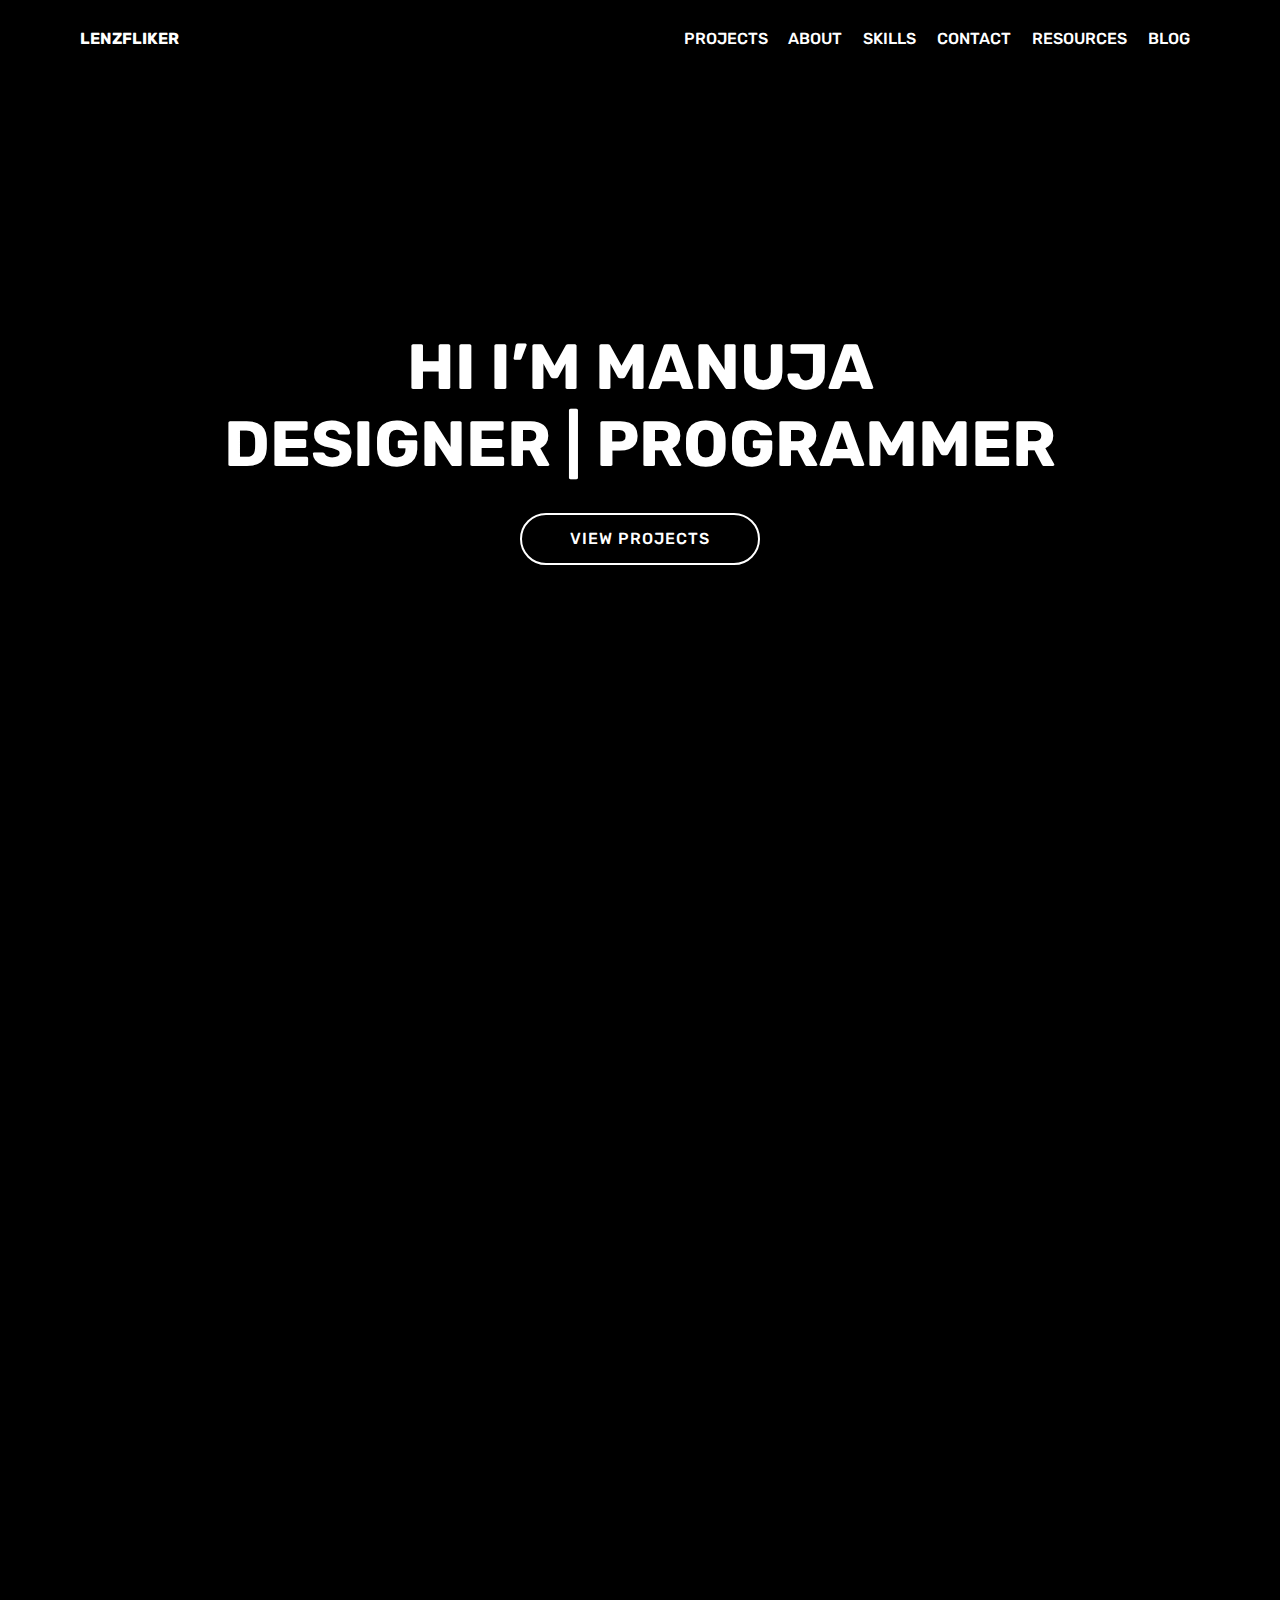
==== index.html @ ab84241a "create github pages" ====
<!DOCTYPE html>
<html  >
<head>
  
  <meta charset="UTF-8">
  <meta http-equiv="X-UA-Compatible" content="IE=edge">
  
  <meta name="viewport" content="width=device-width, initial-scale=1, minimum-scale=1">
  <link rel="shortcut icon" href="assets/images/vector-1.svg" type="image/x-icon">
  <meta name="description" content="">
  
  <title>Home</title>
  <link rel="stylesheet" href="assets/font-awesome-brands/../css/fontawesome.min.css">
  <link rel="stylesheet" href="assets/font-awesome-brands/css/brands.min.css">
  <link rel="stylesheet" href="assets/web/assets/mobirise-icons/mobirise-icons.css">
  <link rel="stylesheet" href="assets/web/assets/mobirise-icons2/mobirise2.css">
  <link rel="stylesheet" href="assets/tether/tether.min.css">
  <link rel="stylesheet" href="assets/bootstrap/css/bootstrap.min.css">
  <link rel="stylesheet" href="assets/bootstrap/css/bootstrap-grid.min.css">
  <link rel="stylesheet" href="assets/bootstrap/css/bootstrap-reboot.min.css">
  <link rel="stylesheet" href="assets/animatecss/animate.min.css">
  <link rel="stylesheet" href="assets/dropdown/css/style.css">
  <link rel="stylesheet" href="assets/theme/css/style.css">
  <link rel="stylesheet" href="assets/mobirise/css/mbr-additional.css" type="text/css">
  
  
  <!-- Hotjar Tracking Code for https://lenzfliker.github.io -->
<script>
    (function(h,o,t,j,a,r){
        h.hj=h.hj||function(){(h.hj.q=h.hj.q||[]).push(arguments)};
        h._hjSettings={hjid:1198598,hjsv:6};
        a=o.getElementsByTagName('head')[0];
        r=o.createElement('script');r.async=1;
        r.src=t+h._hjSettings.hjid+j+h._hjSettings.hjsv;
        a.appendChild(r);
    })(window,document,'https://static.hotjar.com/c/hotjar-','.js?sv=');
</script>
<meta name="theme-color" content="#000000" />
<meta name="yandex-verification" content="7c7ad9bd0ea93718" /></head>
<body>

<!-- Google Analytics -->
<!-- Global site tag (gtag.js) - Google Analytics -->
<script async src="https://www.googletagmanager.com/gtag/js?id=UA-133733498-1"></script>
<script>
  window.dataLayer = window.dataLayer || [];
  function gtag(){dataLayer.push(arguments);}
  gtag('js', new Date());

  gtag('config', 'UA-133733498-1');
</script>
<!-- /Google Analytics -->


  <link rel="stylesheet" href="style.less" class="cid-rhVDGALJ6b" id="menu1-19" data-rv-view="139"><section class="menu cid-rhVDGALJ6b" once="menu" id="menu1-19">

    

    <nav class="navbar navbar-expand beta-menu navbar-dropdown align-items-center navbar-toggleable-sm">
        <button class="navbar-toggler navbar-toggler-right" type="button" data-toggle="collapse" data-target="#navbarSupportedContent" aria-controls="navbarSupportedContent" aria-expanded="false" aria-label="Toggle navigation">
            <div class="hamburger">
                <span></span>
                <span></span>
                <span></span>
                <span></span>
            </div>
        </button>
        <div class="menu-logo">
            <div class="navbar-brand">
                
                <span class="navbar-caption-wrap"><a class="navbar-caption text-white display-4" href="index.html">
                        LENZFLIKER</a></span>
            </div>
        </div>
        <div class="collapse navbar-collapse" id="navbarSupportedContent">
            <ul class="navbar-nav nav-dropdown nav-right" data-app-modern-menu="true"><li class="nav-item">
                    <a class="nav-link link text-primary display-4" href="https://mobirise.co">&nbsp;</a>   
                </li>
                <li class="nav-item"><a class="nav-link link text-primary display-4" href="https://behance.net/lenzfliker" target="_blank">PROJECTS</a></li><li class="nav-item"><a class="nav-link link text-primary display-4" href="index.html#content4-n">
                        
                        ABOUT</a></li><li class="nav-item"><a class="nav-link link text-primary display-4" href="index.html#header16-y">
                        
                        SKILLS</a></li><li class="nav-item"><a class="nav-link link text-primary display-4" href="index.html#form1-h">
                        
                        CONTACT</a></li><li class="nav-item"><a class="nav-link link text-primary display-4" href="resources.html">RESOURCES</a></li><li class="nav-item"><a class="nav-link link text-primary display-4" href="https://kutt.it/lenzfliker-blog" target="_blank">
                        
                        BLOG</a></li></ul>
            
        </div>
    </nav>
</section>

<section class="header1 cid-rh5kqVe1FR mbr-fullscreen" id="header16-o">

    

    

    <div class="container">
        <div class="row justify-content-md-center">
            <div class="col-md-10 align-center">
                <h1 class="mbr-section-title mbr-bold pb-3 mbr-fonts-style display-1">HI I’M MANUJA<br>DESIGNER | PROGRAMMER</h1>
                
                
                <div class="mbr-section-btn"><a class="btn btn-md btn-white-outline display-4" href="https://behance.net/lenzfliker" target="_blank">VIEW PROJECTS</a></div>
            </div>
        </div>
    </div>

</section>



<section class="cid-rh5nf94pW0" id="image2-r">

    

    <figure class="mbr-figure container">
        <div class="image-block" style="width: 65%;">
            <img src="assets/images/20190205-020901-1176x1009.png" alt="me" title="">
            
        </div>
    </figure>
</section>

<section class="mbr-section content4 cid-rh5iWfuYIp" id="content4-n">

    

    <div class="container">
        <div class="media-container-row">
            <div class="title col-12 col-md-8">
                <h2 class="align-center pb-3 mbr-fonts-style display-5">
                    ABOUT ME</h2>
                <h3 class="mbr-section-subtitle align-center mbr-light mbr-fonts-style display-7">I'm Manuja Mallikarachchi, also known as LENZFLIKER on the Internet.<br>I'm a Creative Designer and a Creative Programmer<br>based in Sri Lanka. Most of my experience is from working as<div>a freelancer.</div></h3>
                
            </div>
        </div>
    </div>
</section>

<section class="mbr-section" id="witsec-custom-html-block-17" data-rv-view="9" style="background-color: rgb(0, 0, 0);">
 
 <div class="witsec-custom-html-container elements-content" style="padding-top: 6rem; padding-bottom: 6rem;">
     
    <div class="mbr-section__container block" style="width: 100%;"></div>
 </div>

</section>

<section class="header1 cid-rh5tu2vNzL" id="header16-y">

    

    

    <div class="container">
        <div class="row justify-content-md-center">
            <div class="col-md-10 align-center">
                <h1 class="mbr-section-title mbr-bold pb-3 mbr-fonts-style display-5">SKILLS &amp; EXPERIENCE</h1>
                
                
                
            </div>
        </div>
    </div>

</section>

<section class="cid-rh5qRtayrV" id="image2-s">

    

    <figure class="mbr-figure container">
        <div class="image-block" style="width: 69%;">
            <img src="assets/images/frame-1.svg" alt="SKILLS &amp; EXPERIENCE" title="">
            
        </div>
    </figure>
</section>

<section class="mbr-section" id="witsec-custom-html-block-18" data-rv-view="16" style="background-color: rgb(0, 0, 0);">
 
 <div class="witsec-custom-html-container elements-content" style="padding-top: 6rem; padding-bottom: 6rem;">
     
    <div class="mbr-section__container block" style="width: 100%;"></div>
 </div>

</section>

<section class="mbr-section form1 cid-rh5eJ4wOCL" id="form1-h">

    

    
    <div class="container">
        <div class="row justify-content-center">
            <div class="title col-12 col-lg-8">
                <h2 class="mbr-section-title align-center pb-3 mbr-fonts-style display-5">
                    CONTACT ME</h2>
                
            </div>
        </div>
    </div>
    <div class="container">
        <div class="row justify-content-center">
            <div class="media-container-column col-lg-8" data-form-type="formoid">
                    <div data-form-alert="" hidden="">I'll get back to you as soon as possible</div>
            
                    <form class="mbr-form" action="https://mobirise.com/" method="post" data-form-title="Mobirise Form"><input type="hidden" name="email" data-form-email="true" value="HHmcbDDkck99bldcMvpB7vPonTXLyQ3AhKM7BI1K9o4MubI5HAA5nbfI/lnpdtth67nMZ1L/M1ddM9uuxl6EN82LrKKxuCvsncfau0Wc3aNwCXSeaERh0vNjS+d9TNbC">
                        <div class="row row-sm-offset">
                            <div class="col-md-4 multi-horizontal" data-for="name">
                                <div class="form-group">
                                    <label class="form-control-label mbr-fonts-style display-7" for="name-form1-h">NAME</label>
                                    <input type="text" class="form-control" name="name" data-form-field="Name" required="" id="name-form1-h">
                                </div>
                            </div>
                            <div class="col-md-4 multi-horizontal" data-for="email">
                                <div class="form-group">
                                    <label class="form-control-label mbr-fonts-style display-7" for="email-form1-h">EMAIL</label>
                                    <input type="email" class="form-control" name="email" data-form-field="Email" required="" id="email-form1-h">
                                </div>
                            </div>
                            
                        </div>
                        <div class="form-group" data-for="message">
                            <label class="form-control-label mbr-fonts-style display-7" for="message-form1-h">MESSAGE</label>
                            <textarea type="text" class="form-control" name="message" rows="7" data-form-field="Message" id="message-form1-h"></textarea>
                        </div>
            
                        <span class="input-group-btn"><button href="" type="submit" class="btn btn-form btn-white-outline display-4">SUBMIT</button></span>
                    </form>
            </div>
        </div>
    </div>
</section>

<section class="header1 cid-rwJnMvspZm" id="header16-1b">

    

    

    <div class="container">
        <div class="row justify-content-md-center">
            <div class="col-md-10 align-center">
                
                
                
                <div class="mbr-section-btn"><a class="btn btn-md btn-white-outline display-4" href="resources.html"><span class="mobi-mbri mobi-mbri-download-2 mbr-iconfont mbr-iconfont-btn"></span><font face="Moririse2"><br></font>DOWNLOAD FREEBIES</a></div>
            </div>
        </div>
    </div>

</section>

<section once="" class="cid-rh5cj7y0Zn mbr-reveal" id="footer7-g">

    

    

    <div class="container">
        <div class="media-container-row align-center mbr-white">
            
            <div class="row social-row">
                <div class="social-list align-right pb-2">
                    
                    
                    
                    
                    
                    
                <div class="soc-item">
                        <a href="https://linkedin.com/in/lenzfliker/" target="_blank">
                            <span class="mbr-iconfont mbr-iconfont-social fa-linkedin-in fab" style="color: rgb(255, 255, 255); fill: rgb(255, 255, 255);"></span>
                        </a>
                    </div><div class="soc-item">
                        <a href="https://twitter.com/lenzfliker" target="_blank">
                            <span class="mbr-iconfont mbr-iconfont-social fa-twitter fab" style="color: rgb(255, 255, 255); fill: rgb(255, 255, 255);"></span>
                        </a>
                    </div><div class="soc-item">
                        <a href="https://instagram.com/lenzfliker" target="_blank">
                            <span class="mbr-iconfont mbr-iconfont-social fa-instagram fab" style="color: rgb(255, 255, 255); fill: rgb(255, 255, 255);"></span>
                        </a>
                    </div><div class="soc-item">
                        <a href="https://www.youtube.com/lenzfliker" target="_blank">
                            <span class="mbr-iconfont mbr-iconfont-social fa-youtube fab" style="color: rgb(255, 255, 255); fill: rgb(255, 255, 255);"></span>
                        </a>
                    </div><div class="soc-item">
                        <a href="https://m.me/lenzfliker" target="_blank">
                            <span class="mbr-iconfont mbr-iconfont-social fa-facebook-messenger fab" style="color: rgb(255, 255, 255); fill: rgb(255, 255, 255);"></span>
                        </a>
                    </div><div class="soc-item">
                        <a href="https://github.com/LENZFLIKER" target="_blank">
                            <span class="mbr-iconfont mbr-iconfont-social fa-github fab" style="color: rgb(255, 255, 255); fill: rgb(255, 255, 255);"></span>
                        </a>
                    </div></div>
            </div>
            <div class="row row-copirayt">
                <p class="mbr-text mb-0 mbr-fonts-style mbr-white align-center display-4"><a href="https://lenzfliker.github.io/pleaseclap/" target="_blank">
                    ©2019</a></p>
            </div>
        </div>
    </div>
</section>


  <script src="assets/web/assets/jquery/jquery.min.js"></script>
  <script src="assets/popper/popper.min.js"></script>
  <script src="assets/tether/tether.min.js"></script>
  <script src="assets/bootstrap/js/bootstrap.min.js"></script>
  <script src="assets/touchswipe/jquery.touch-swipe.min.js"></script>
  <script src="assets/viewportchecker/jquery.viewportchecker.js"></script>
  <script src="assets/smoothscroll/smooth-scroll.js"></script>
  <script src="assets/dropdown/js/nav-dropdown.js"></script>
  <script src="assets/dropdown/js/navbar-dropdown.js"></script>
  <script src="assets/theme/js/script.js"></script>
  <script src="assets/formoid/formoid.min.js"></script>
  
  
 <div id="scrollToTop" class="scrollToTop mbr-arrow-up"><a style="text-align: center;"><i class="mbr-arrow-up-icon mbr-arrow-up-icon-cm cm-icon cm-icon-smallarrow-up"></i></a></div>
    <input name="animation" type="hidden">
  </body>
</html>
---- assets/web/assets/mobirise-icons/mobirise-icons.css ----
@font-face {
  font-family: 'MobiriseIcons';
  src:  url('mobirise-icons.eot?spat4u');
  src:  url('mobirise-icons.eot?spat4u#iefix') format('embedded-opentype'),
    url('mobirise-icons.ttf?spat4u') format('truetype'),
    url('mobirise-icons.woff?spat4u') format('woff'),
    url('mobirise-icons.svg?spat4u#MobiriseIcons') format('svg');
  font-weight: normal;
  font-style: normal;
}

[class^="mbri-"], [class*=" mbri-"] {
  /* use !important to prevent issues with browser extensions that change fonts */
  font-family: MobiriseIcons !important;
  speak: none;
  font-style: normal;
  font-weight: normal;
  font-variant: normal;
  text-transform: none;
  line-height: 1;

  /* Better Font Rendering =========== */
  -webkit-font-smoothing: antialiased;
  -moz-osx-font-smoothing: grayscale;
}

.mbri-add-submenu:before {
  content: "\e900";
}
.mbri-alert:before {
  content: "\e901";
}
.mbri-align-center:before {
  content: "\e902";
}
.mbri-align-justify:before {
  content: "\e903";
}
.mbri-align-left:before {
  content: "\e904";
}
.mbri-align-right:before {
  content: "\e905";
}
.mbri-android:before {
  content: "\e906";
}
.mbri-apple:before {
  content: "\e907";
}
.mbri-arrow-down:before {
  content: "\e908";
}
.mbri-arrow-next:before {
  content: "\e909";
}
.mbri-arrow-prev:before {
  content: "\e90a";
}
.mbri-arrow-up:before {
  content: "\e90b";
}
.mbri-bold:before {
  content: "\e90c";
}
.mbri-bookmark:before {
  content: "\e90d";
}
.mbri-bootstrap:before {
  content: "\e90e";
}
.mbri-briefcase:before {
  content: "\e90f";
}
.mbri-browse:before {
  content: "\e910";
}
.mbri-bulleted-list:before {
  content: "\e911";
}
.mbri-calendar:before {
  content: "\e912";
}
.mbri-camera:before {
  content: "\e913";
}
.mbri-cart-add:before {
  content: "\e914";
}
.mbri-cart-full:before {
  content: "\e915";
}
.mbri-cash:before {
  content: "\e916";
}
.mbri-change-style:before {
  content: "\e917";
}
.mbri-chat:before {
  content: "\e918";
}
.mbri-clock:before {
  content: "\e919";
}
.mbri-close:before {
  content: "\e91a";
}
.mbri-cloud:before {
  content: "\e91b";
}
.mbri-code:before {
  content: "\e91c";
}
.mbri-contact-form:before {
  content: "\e91d";
}
.mbri-credit-card:before {
  content: "\e91e";
}
.mbri-cursor-click:before {
  content: "\e91f";
}
.mbri-cust-feedback:before {
  content: "\e920";
}
.mbri-database:before {
  content: "\e921";
}
.mbri-delivery:before {
  content: "\e922";
}
.mbri-desktop:before {
  content: "\e923";
}
.mbri-devices:before {
  content: "\e924";
}
.mbri-down:before {
  content: "\e925";
}
.mbri-download:before {
  content: "\e989";
}
.mbri-drag-n-drop:before {
  content: "\e927";
}
.mbri-drag-n-drop2:before {
  content: "\e928";
}
.mbri-edit:before {
  content: "\e929";
}
.mbri-edit2:before {
  content: "\e92a";
}
.mbri-error:before {
  content: "\e92b";
}
.mbri-extension:before {
  content: "\e92c";
}
.mbri-features:before {
  content: "\e92d";
}
.mbri-file:before {
  content: "\e92e";
}
.mbri-flag:before {
  content: "\e92f";
}
.mbri-folder:before {
  content: "\e930";
}
.mbri-gift:before {
  content: "\e931";
}
.mbri-github:before {
  content: "\e932";
}
.mbri-globe:before {
  content: "\e933";
}
.mbri-globe-2:before {
  content: "\e934";
}
.mbri-growing-chart:before {
  content: "\e935";
}
.mbri-hearth:before {
  content: "\e936";
}
.mbri-help:before {
  content: "\e937";
}
.mbri-home:before {
  content: "\e938";
}
.mbri-hot-cup:before {
  content: "\e939";
}
.mbri-idea:before {
  content: "\e93a";
}
.mbri-image-gallery:before {
  content: "\e93b";
}
.mbri-image-slider:before {
  content: "\e93c";
}
.mbri-info:before {
  content: "\e93d";
}
.mbri-italic:before {
  content: "\e93e";
}
.mbri-key:before {
  content: "\e93f";
}
.mbri-laptop:before {
  content: "\e940";
}
.mbri-layers:before {
  content: "\e941";
}
.mbri-left-right:before {
  content: "\e942";
}
.mbri-left:before {
  content: "\e943";
}
.mbri-letter:before {
  content: "\e944";
}
.mbri-like:before {
  content: "\e945";
}
.mbri-link:before {
  content: "\e946";
}
.mbri-lock:before {
  content: "\e947";
}
.mbri-login:before {
  content: "\e948";
}
.mbri-logout:before {
  content: "\e949";
}
.mbri-magic-stick:before {
  content: "\e94a";
}
.mbri-map-pin:before {
  content: "\e94b";
}
.mbri-menu:before {
  content: "\e94c";
}
.mbri-mobile:before {
  content: "\e94d";
}
.mbri-mobile2:before {
  content: "\e94e";
}
.mbri-mobirise:before {
  content: "\e94f";
}
.mbri-more-horizontal:before {
  content: "\e950";
}
.mbri-more-vertical:before {
  content: "\e951";
}
.mbri-music:before {
  content: "\e952";
}
.mbri-new-file:before {
  content: "\e953";
}
.mbri-numbered-list:before {
  content: "\e954";
}
.mbri-opened-folder:before {
  content: "\e955";
}
.mbri-pages:before {
  content: "\e956";
}
.mbri-paper-plane:before {
  content: "\e957";
}
.mbri-paperclip:before {
  content: "\e958";
}
.mbri-photo:before {
  content: "\e959";
}
.mbri-photos:before {
  content: "\e95a";
}
.mbri-pin:before {
  content: "\e95b";
}
.mbri-play:before {
  content: "\e95c";
}
.mbri-plus:before {
  content: "\e95d";
}
.mbri-preview:before {
  content: "\e95e";
}
.mbri-print:before {
  content: "\e95f";
}
.mbri-protect:before {
  content: "\e960";
}
.mbri-question:before {
  content: "\e961";
}
.mbri-quote-left:before {
  content: "\e962";
}
.mbri-quote-right:before {
  content: "\e963";
}
.mbri-refresh:before {
  content: "\e964";
}
.mbri-responsive:before {
  content: "\e965";
}
.mbri-right:before {
  content: "\e966";
}
.mbri-rocket:before {
  content: "\e967";
}
.mbri-sad-face:before {
  content: "\e968";
}
.mbri-sale:before {
  content: "\e969";
}
.mbri-save:before {
  content: "\e96a";
}
.mbri-search:before {
  content: "\e96b";
}
.mbri-setting:before {
  content: "\e96c";
}
.mbri-setting2:before {
  content: "\e96d";
}
.mbri-setting3:before {
  content: "\e96e";
}
.mbri-share:before {
  content: "\e96f";
}
.mbri-shopping-bag:before {
  content: "\e970";
}
.mbri-shopping-basket:before {
  content: "\e971";
}
.mbri-shopping-cart:before {
  content: "\e972";
}
.mbri-sites:before {
  content: "\e973";
}
.mbri-smile-face:before {
  content: "\e974";
}
.mbri-speed:before {
  content: "\e975";
}
.mbri-star:before {
  content: "\e976";
}
.mbri-success:before {
  content: "\e977";
}
.mbri-sun:before {
  content: "\e978";
}
.mbri-sun2:before {
  content: "\e979";
}
.mbri-tablet:before {
  content: "\e97a";
}
.mbri-tablet-vertical:before {
  content: "\e97b";
}
.mbri-target:before {
  content: "\e97c";
}
.mbri-timer:before {
  content: "\e97d";
}
.mbri-to-ftp:before {
  content: "\e97e";
}
.mbri-to-local-drive:before {
  content: "\e97f";
}
.mbri-touch-swipe:before {
  content: "\e980";
}
.mbri-touch:before {
  content: "\e981";
}
.mbri-trash:before {
  content: "\e982";
}
.mbri-underline:before {
  content: "\e983";
}
.mbri-unlink:before {
  content: "\e984";
}
.mbri-unlock:before {
  content: "\e985";
}
.mbri-up-down:before {
  content: "\e986";
}
.mbri-up:before {
  content: "\e987";
}
.mbri-update:before {
  content: "\e988";
}
.mbri-upload:before {
 content: "\e926"; 
}
.mbri-user:before {
  content: "\e98a";
}
.mbri-user2:before {
  content: "\e98b";
}
.mbri-users:before {
  content: "\e98c";
}
.mbri-video:before {
  content: "\e98d";
}
.mbri-video-play:before {
  content: "\e98e";
}
.mbri-watch:before {
  content: "\e98f";
}
.mbri-website-theme:before {
  content: "\e990";
}
.mbri-wifi:before {
  content: "\e991";
}
.mbri-windows:before {
  content: "\e992";
}
.mbri-zoom-out:before {
  content: "\e993";
}
.mbri-redo:before {
  content: "\e994";
}
.mbri-undo:before {
  content: "\e995";
}
---- assets/dropdown/css/style.css ----
.navbar-dropdown {
  left: 0;
  padding: 0;
  position: absolute;
  right: 0;
  top: 0;
  transition: all 0.45s ease;
  z-index: 1030;
  background: #282828; }
  .navbar-dropdown .navbar-logo {
    margin-right: 0.8rem;
    transition: margin 0.3s ease-in-out;
    vertical-align: middle; }
    .navbar-dropdown .navbar-logo img {
      height: 3.125rem;
      transition: all 0.3s ease-in-out; }
    .navbar-dropdown .navbar-logo.mbr-iconfont {
      font-size: 3.125rem;
      line-height: 3.125rem; }
  .navbar-dropdown .navbar-caption {
    font-weight: 700;
    white-space: normal;
    vertical-align: -4px;
    line-height: 3.125rem !important; }
    .navbar-dropdown .navbar-caption, .navbar-dropdown .navbar-caption:hover {
      color: inherit;
      text-decoration: none; }
  .navbar-dropdown .mbr-iconfont + .navbar-caption {
    vertical-align: -1px; }
  .navbar-dropdown.navbar-fixed-top {
    position: fixed; }
  .navbar-dropdown .navbar-brand span {
    vertical-align: -4px; }
  .navbar-dropdown.bg-color.transparent {
    background: none; }
  .navbar-dropdown.navbar-short .navbar-brand {
    padding: 0.625rem 0; }
    .navbar-dropdown.navbar-short .navbar-brand span {
      vertical-align: -1px; }
  .navbar-dropdown.navbar-short .navbar-caption {
    line-height: 2.375rem !important;
    vertical-align: -2px; }
  .navbar-dropdown.navbar-short .navbar-logo {
    margin-right: 0.5rem; }
    .navbar-dropdown.navbar-short .navbar-logo img {
      height: 2.375rem; }
    .navbar-dropdown.navbar-short .navbar-logo.mbr-iconfont {
      font-size: 2.375rem;
      line-height: 2.375rem; }
  .navbar-dropdown.navbar-short .mbr-table-cell {
    height: 3.625rem; }
  .navbar-dropdown .navbar-close {
    left: 0.6875rem;
    position: fixed;
    top: 0.75rem;
    z-index: 1000; }
  .navbar-dropdown .hamburger-icon {
    content: "";
    display: inline-block;
    vertical-align: middle;
    width: 16px;
    -webkit-box-shadow: 0 -6px 0 1px #282828,0 0 0 1px #282828,0 6px 0 1px #282828;
    -moz-box-shadow: 0 -6px 0 1px #282828,0 0 0 1px #282828,0 6px 0 1px #282828;
    box-shadow: 0 -6px 0 1px #282828,0 0 0 1px #282828,0 6px 0 1px #282828; }

.dropdown-menu .dropdown-toggle[data-toggle="dropdown-submenu"]::after {
  border-bottom: 0.35em solid transparent;
  border-left: 0.35em solid;
  border-right: 0;
  border-top: 0.35em solid transparent;
  margin-left: 0.3rem; }

.dropdown-menu .dropdown-item:focus {
  outline: 0; }

.nav-dropdown {
  font-size: 0.75rem;
  font-weight: 500;
  height: auto !important; }
  .nav-dropdown .nav-btn {
    padding-left: 1rem; }
  .nav-dropdown .link {
    margin: .667em 1.667em;
    font-weight: 500;
    padding: 0;
    transition: color .2s ease-in-out; }
    .nav-dropdown .link.dropdown-toggle {
      margin-right: 2.583em; }
      .nav-dropdown .link.dropdown-toggle::after {
        margin-left: .25rem;
        border-top: 0.35em solid;
        border-right: 0.35em solid transparent;
        border-left: 0.35em solid transparent;
        border-bottom: 0; }
      .nav-dropdown .link.dropdown-toggle[aria-expanded="true"] {
        margin: 0;
        padding: 0.667em 3.263em  0.667em 1.667em; }
  .nav-dropdown .link::after,
  .nav-dropdown .dropdown-item::after {
    color: inherit; }
  .nav-dropdown .btn {
    font-size: 0.75rem;
    font-weight: 700;
    letter-spacing: 0;
    margin-bottom: 0;
    padding-left: 1.25rem;
    padding-right: 1.25rem; }
  .nav-dropdown .dropdown-menu {
    border-radius: 0;
    border: 0;
    left: 0;
    margin: 0;
    padding-bottom: 1.25rem;
    padding-top: 1.25rem;
    position: relative; }
  .nav-dropdown .dropdown-submenu {
    margin-left: 0.125rem;
    top: 0; }
  .nav-dropdown .dropdown-item {
    font-weight: 500;
    line-height: 2;
    padding: 0.3846em 4.615em 0.3846em 1.5385em;
    position: relative;
    transition: color .2s ease-in-out, background-color .2s ease-in-out; }
    .nav-dropdown .dropdown-item::after {
      margin-top: -0.3077em;
      position: absolute;
      right: 1.1538em;
      top: 50%; }
    .nav-dropdown .dropdown-item:focus, .nav-dropdown .dropdown-item:hover {
      background: none; }

@media (max-width: 767px) {
  .nav-dropdown.navbar-toggleable-sm {
    bottom: 0;
    display: none;
    left: 0;
    overflow-x: hidden;
    position: fixed;
    top: 0;
    transform: translateX(-100%);
    -ms-transform: translateX(-100%);
    -webkit-transform: translateX(-100%);
    width: 18.75rem;
    z-index: 999; } }
.nav-dropdown.navbar-toggleable-xl {
  bottom: 0;
  display: none;
  left: 0;
  overflow-x: hidden;
  position: fixed;
  top: 0;
  transform: translateX(-100%);
  -ms-transform: translateX(-100%);
  -webkit-transform: translateX(-100%);
  width: 18.75rem;
  z-index: 999; }

.nav-dropdown-sm {
  display: block !important;
  overflow-x: hidden;
  overflow: auto;
  padding-top: 3.875rem; }
  .nav-dropdown-sm::after {
    content: "";
    display: block;
    height: 3rem;
    width: 100%; }
  .nav-dropdown-sm.collapse.in ~ .navbar-close {
    display: block !important; }
  .nav-dropdown-sm.collapsing, .nav-dropdown-sm.collapse.in {
    transform: translateX(0);
    -ms-transform: translateX(0);
    -webkit-transform: translateX(0);
    transition: all 0.25s ease-out;
    -webkit-transition: all 0.25s ease-out;
    background: #282828; }
  .nav-dropdown-sm.collapsing[aria-expanded="false"] {
    transform: translateX(-100%);
    -ms-transform: translateX(-100%);
    -webkit-transform: translateX(-100%); }
  .nav-dropdown-sm .nav-item {
    display: block;
    margin-left: 0 !important;
    padding-left: 0; }
  .nav-dropdown-sm .link,
  .nav-dropdown-sm .dropdown-item {
    border-top: 1px dotted rgba(255, 255, 255, 0.1);
    font-size: 0.8125rem;
    line-height: 1.6;
    margin: 0 !important;
    padding: 0.875rem 2.4rem 0.875rem 1.5625rem !important;
    position: relative;
    white-space: normal; }
    .nav-dropdown-sm .link:focus, .nav-dropdown-sm .link:hover,
    .nav-dropdown-sm .dropdown-item:focus,
    .nav-dropdown-sm .dropdown-item:hover {
      background: rgba(0, 0, 0, 0.2) !important;
      color: #c0a375; }
  .nav-dropdown-sm .nav-btn {
    position: relative;
    padding: 1.5625rem 1.5625rem 0 1.5625rem; }
    .nav-dropdown-sm .nav-btn::before {
      border-top: 1px dotted rgba(255, 255, 255, 0.1);
      content: "";
      left: 0;
      position: absolute;
      top: 0;
      width: 100%; }
    .nav-dropdown-sm .nav-btn + .nav-btn {
      padding-top: 0.625rem; }
      .nav-dropdown-sm .nav-btn + .nav-btn::before {
        display: none; }
  .nav-dropdown-sm .btn {
    padding: 0.625rem 0; }
  .nav-dropdown-sm .dropdown-toggle[data-toggle="dropdown-submenu"]::after {
    margin-left: .25rem;
    border-top: 0.35em solid;
    border-right: 0.35em solid transparent;
    border-left: 0.35em solid transparent;
    border-bottom: 0; }
  .nav-dropdown-sm .dropdown-toggle[data-toggle="dropdown-submenu"][aria-expanded="true"]::after {
    border-top: 0;
    border-right: 0.35em solid transparent;
    border-left: 0.35em solid transparent;
    border-bottom: 0.35em solid; }
  .nav-dropdown-sm .dropdown-menu {
    margin: 0;
    padding: 0;
    position: relative;
    top: 0;
    left: 0;
    width: 100%;
    border: 0;
    float: none;
    border-radius: 0;
    background: none; }
  .nav-dropdown-sm .dropdown-submenu {
    left: 100%;
    margin-left: 0.125rem;
    margin-top: -1.25rem;
    top: 0; }

.navbar-toggleable-sm .nav-dropdown .dropdown-menu {
  position: absolute; }

.navbar-toggleable-sm .nav-dropdown .dropdown-submenu {
  left: 100%;
  margin-left: 0.125rem;
  margin-top: -1.25rem;
  top: 0; }

.navbar-toggleable-sm.opened .nav-dropdown .dropdown-menu {
  position: relative; }

.navbar-toggleable-sm.opened .nav-dropdown .dropdown-submenu {
  left: 0;
  margin-left: 00rem;
  margin-top: 0rem;
  top: 0; }

.is-builder .nav-dropdown.collapsing {
  transition: none !important; }

/*# sourceMappingURL=style.css.map */
---- assets/theme/css/style.css ----
/*!
 * Mobirise v4 theme (https://mobirise.com/)
 * Copyright 2017 Mobirise
 */
section {
  background-color: #eeeeee; }

section,
.container,
.container-fluid {
  position: relative;
  word-wrap: break-word; }

a.mbr-iconfont:hover {
  text-decoration: none; }

.article .lead p, .article .lead ul, .article .lead ol, .article .lead pre, .article .lead blockquote {
  margin-bottom: 0; }

a {
  font-style: normal;
  font-weight: 400;
  cursor: pointer; }
  a, a:hover {
    text-decoration: none; }

figure {
  margin-bottom: 0; }

body {
  color: #232323; }

h1, h2, h3, h4, h5, h6,
.h1, .h2, .h3, .h4, .h5, .h6,
.display-1, .display-2, .display-3, .display-4 {
  line-height: 1;
  word-break: break-word;
  word-wrap: break-word; }

b, strong {
  font-weight: bold; }

blockquote {
  padding: 10px 0 10px 20px;
  position: relative;
  border-left: 2px solid;
  border-color: #ff3366; }

input:-webkit-autofill, input:-webkit-autofill:hover, input:-webkit-autofill:focus, input:-webkit-autofill:active {
  transition-delay: 9999s;
  transition-property: background-color, color; }

textarea[type="hidden"] {
  display: none; }

body {
  position: relative; }

section {
  background-position: 50% 50%;
  background-repeat: no-repeat;
  background-size: cover; }
  section .mbr-background-video,
  section .mbr-background-video-preview {
    position: absolute;
    bottom: 0;
    left: 0;
    right: 0;
    top: 0; }

.hidden {
  visibility: hidden; }

.mbr-z-index20 {
  z-index: 20; }

/*! Base colors */
.mbr-white {
  color: #ffffff; }

.mbr-black {
  color: #000000; }

.mbr-bg-white {
  background-color: #ffffff; }

.mbr-bg-black {
  background-color: #000000; }

/*! Text-aligns */
.align-left {
  text-align: left; }

.align-center {
  text-align: center; }

.align-right {
  text-align: right; }

@media (max-width: 767px) {
  .align-left, .align-center, .align-right, .mbr-section-btn, .mbr-section-title {
    text-align: center; } }
/*! Font-weight  */
.mbr-light {
  font-weight: 300; }

.mbr-regular {
  font-weight: 400; }

.mbr-semibold {
  font-weight: 500; }

.mbr-bold {
  font-weight: 700; }

/*! Media  */
.media-size-item {
  -webkit-flex: 1 1 auto;
  -moz-flex: 1 1 auto;
  -ms-flex: 1 1 auto;
  -o-flex: 1 1 auto;
  flex: 1 1 auto; }

.media-content {
  -webkit-flex-basis: 100%;
  flex-basis: 100%; }

.media-container-row {
  display: -ms-flexbox;
  display: -webkit-flex;
  display: flex;
  -webkit-flex-direction: row;
  -ms-flex-direction: row;
  flex-direction: row;
  -webkit-flex-wrap: wrap;
  -ms-flex-wrap: wrap;
  flex-wrap: wrap;
  -webkit-justify-content: center;
  -ms-flex-pack: center;
  justify-content: center;
  -webkit-align-content: center;
  -ms-flex-line-pack: center;
  align-content: center;
  -webkit-align-items: start;
  -ms-flex-align: start;
  align-items: start; }
  .media-container-row .media-size-item {
    width: 400px; }

.media-container-column {
  display: -ms-flexbox;
  display: -webkit-flex;
  display: flex;
  -webkit-flex-direction: column;
  -ms-flex-direction: column;
  flex-direction: column;
  -webkit-flex-wrap: wrap;
  -ms-flex-wrap: wrap;
  flex-wrap: wrap;
  -webkit-justify-content: center;
  -ms-flex-pack: center;
  justify-content: center;
  -webkit-align-content: center;
  -ms-flex-line-pack: center;
  align-content: center;
  -webkit-align-items: stretch;
  -ms-flex-align: stretch;
  align-items: stretch; }
  .media-container-column > * {
    width: 100%; }

@media (min-width: 992px) {
  .media-container-row {
    -webkit-flex-wrap: nowrap;
    -ms-flex-wrap: nowrap;
    flex-wrap: nowrap; } }
figure {
  overflow: hidden; }

figure[mbr-media-size] {
  transition: width 0.1s; }

.mbr-figure img, .mbr-figure iframe {
  display: block;
  width: 100%; }

.card {
  background-color: transparent;
  border: none; }

.card-box {
  width: 100%; }

.card-img {
  text-align: center;
  flex-shrink: 0;
  -webkit-flex-shrink: 0; }

.media {
  max-width: 100%;
  margin: 0 auto; }

.mbr-figure {
  -ms-flex-item-align: center;
  -ms-grid-row-align: center;
  -webkit-align-self: center;
  align-self: center; }

.media-container > div {
  max-width: 100%; }

.mbr-figure img, .card-img img {
  width: 100%; }

@media (max-width: 991px) {
  .media-size-item {
    width: auto !important; }

  .media {
    width: auto; }

  .mbr-figure {
    width: 100% !important; } }
/*! Buttons */
.mbr-section-btn {
  margin-left: -.25rem;
  margin-right: -.25rem;
  font-size: 0; }

nav .mbr-section-btn {
  margin-left: 0rem;
  margin-right: 0rem; }

/*! Btn icon margin */
.btn .mbr-iconfont, .btn.btn-sm .mbr-iconfont {
  cursor: pointer;
  margin-right: 0.5rem; }

.btn.btn-md .mbr-iconfont, .btn.btn-md .mbr-iconfont {
  margin-right: 0.8rem; }

.mbr-regular {
  font-weight: 400; }

.mbr-semibold {
  font-weight: 500; }

.mbr-bold {
  font-weight: 700; }

[type="submit"] {
  -webkit-appearance: none; }

/*! Full-screen */
.mbr-fullscreen .mbr-overlay {
  min-height: 100vh; }

.mbr-fullscreen {
  display: flex;
  display: -webkit-flex;
  display: -moz-flex;
  display: -ms-flex;
  display: -o-flex;
  align-items: center;
  -webkit-align-items: center;
  min-height: 100vh;
  padding-top: 3rem;
  padding-bottom: 3rem; }

/*! Map */
.map {
  height: 25rem;
  position: relative; }
  .map iframe {
    width: 100%;
    height: 100%; }

/* Form */
.form-asterisk {
  font-family: initial;
  position: absolute;
  top: -2px;
  font-weight: normal; }

/*! Scroll to top arrow */
.mbr-arrow-up {
  bottom: 25px;
  right: 90px;
  position: fixed;
  text-align: right;
  z-index: 5000;
  color: #ffffff;
  font-size: 32px;
  transform: rotate(180deg);
  -webkit-transform: rotate(180deg); }

.mbr-arrow-up a {
  background: rgba(0, 0, 0, 0.2);
  border-radius: 3px;
  color: #fff;
  display: inline-block;
  height: 60px;
  width: 60px;
  outline-style: none !important;
  position: relative;
  text-decoration: none;
  transition: all .3s ease-in-out;
  cursor: pointer;
  text-align: center; }
  .mbr-arrow-up a:hover {
    background-color: rgba(0, 0, 0, 0.4); }
  .mbr-arrow-up a i {
    line-height: 60px; }

.mbr-arrow-up-icon {
  display: block;
  color: #fff; }

.mbr-arrow-up-icon::before {
  content: "\203a";
  display: inline-block;
  font-family: serif;
  font-size: 32px;
  line-height: 1;
  font-style: normal;
  position: relative;
  top: 6px;
  left: -4px;
  -webkit-transform: rotate(-90deg);
  transform: rotate(-90deg); }

/*! Arrow Down */
.mbr-arrow {
  position: absolute;
  bottom: 45px;
  left: 50%;
  width: 60px;
  height: 60px;
  cursor: pointer;
  background-color: rgba(80, 80, 80, 0.5);
  border-radius: 50%;
  -webkit-transform: translateX(-50%);
  transform: translateX(-50%); }
  .mbr-arrow > a {
    display: inline-block;
    text-decoration: none;
    outline-style: none;
    -webkit-animation: arrowdown 1.7s ease-in-out infinite;
    animation: arrowdown 1.7s ease-in-out infinite; }
    .mbr-arrow > a > i {
      position: absolute;
      top: -2px;
      left: 15px;
      font-size: 2rem; }

@keyframes arrowdown {
  0% {
    transform: translateY(0px);
    -webkit-transform: translateY(0px); }
  50% {
    transform: translateY(-5px);
    -webkit-transform: translateY(-5px); }
  100% {
    transform: translateY(0px);
    -webkit-transform: translateY(0px); } }
@-webkit-keyframes arrowdown {
  0% {
    transform: translateY(0px);
    -webkit-transform: translateY(0px); }
  50% {
    transform: translateY(-5px);
    -webkit-transform: translateY(-5px); }
  100% {
    transform: translateY(0px);
    -webkit-transform: translateY(0px); } }
@media (max-width: 500px) {
  .mbr-arrow-up {
    left: 50%;
    right: auto;
    transform: translateX(-50%) rotate(180deg);
    -webkit-transform: translateX(-50%) rotate(180deg); } }
/*Gradients animation*/
@keyframes gradient-animation {
  from {
    background-position: 0% 100%;
    animation-timing-function: ease-in-out; }
  to {
    background-position: 100% 0%;
    animation-timing-function: ease-in-out; } }
@-webkit-keyframes gradient-animation {
  from {
    background-position: 0% 100%;
    animation-timing-function: ease-in-out; }
  to {
    background-position: 100% 0%;
    animation-timing-function: ease-in-out; } }
.bg-gradient {
  background-size: 200% 200%;
  animation: gradient-animation 5s infinite alternate;
  -webkit-animation: gradient-animation 5s infinite alternate; }

.menu .navbar-brand {
  display: -webkit-flex; }
  .menu .navbar-brand span {
    display: flex;
    display: -webkit-flex; }
  .menu .navbar-brand .navbar-caption-wrap {
    display: -webkit-flex; }
  .menu .navbar-brand .navbar-logo img {
    display: -webkit-flex; }
@media (min-width: 768px) and (max-width: 991px) {
  .menu .navbar-toggleable-sm .navbar-nav {
    display: -webkit-box;
    display: -webkit-flex;
    display: -ms-flexbox; } }
@media (max-width: 991px) {
  .menu .navbar-collapse {
    max-height: 93.5vh; }
    .menu .navbar-collapse.show {
      overflow: auto; } }
@media (min-width: 992px) {
  .menu .navbar-nav.nav-dropdown {
    display: -webkit-flex; }
  .menu .navbar-toggleable-sm .navbar-collapse {
    display: -webkit-flex !important; } }
@media (max-width: 767px) {
  .menu .navbar-collapse {
    max-height: 80vh; } }

.navbar {
  display: -webkit-flex;
  -webkit-flex-wrap: wrap;
  -webkit-align-items: center;
  -webkit-justify-content: space-between; }

.navbar-collapse {
  -webkit-flex-basis: 100%;
  -webkit-flex-grow: 1;
  -webkit-align-items: center; }

.nav-dropdown .link {
  padding: .667em 1.667em !important;
  margin: 0 !important; }

.nav {
  display: -webkit-flex;
  -webkit-flex-wrap: wrap; }

.row {
  display: -webkit-flex;
  -webkit-flex-wrap: wrap; }

.justify-content-center {
  -webkit-justify-content: center; }

.form-inline {
  display: -webkit-flex;
  -webkit-flex-flow: row wrap;
  -webkit-align-items: center; }

.card-wrapper {
  -webkit-flex: 1; }

.carousel-control {
  z-index: 10;
  display: -webkit-flex;
  -webkit-align-items: center;
  -webkit-justify-content: center; }

.carousel-controls {
  display: -webkit-flex; }

.media {
  display: -webkit-flex; }

.form-group:focus {
  outline: none; }

.jq-selectbox__select {
  padding: 1.07em .5em;
  position: absolute;
  top: 0;
  left: 0;
  width: 100%; }

.jq-selectbox__dropdown {
  position: absolute;
  top: 100% !important;
  left: 0 !important;
  width: 100% !important; }

.jq-selectbox__trigger-arrow {
  transform: translateY(-50%); }

.jq-selectbox li {
  padding: 1.07em .5em; }

div[data-for^="input-range"] input {
  padding-left: 0;
  padding-right: 0; }

.modal-dialog, .modal-content {
  height: 100%; }

.modal-dialog .carousel-inner {
  height: 100%;
  height: -webkit-fill-available;
  height: fill-available; }

.carousel-item {
  text-align: center; }

.carousel-item img {
  margin: auto; }
.engine {
	position: absolute;
	text-indent: -2400px;
	text-align: center;
	padding: 0;
	top: 0;
	left: -2400px;
}
---- assets/mobirise/css/mbr-additional.css ----
@import url(https://fonts.googleapis.com/css?family=Rubik:300,300i,400,400i,500,500i,700,700i,900,900i);





body {
  font-style: normal;
  line-height: 1.5;
}
.mbr-section-title {
  font-style: normal;
  line-height: 1.2;
}
.mbr-section-subtitle {
  line-height: 1.3;
}
.mbr-text {
  font-style: normal;
  line-height: 1.6;
}
.display-1 {
  font-family: 'Rubik', sans-serif;
  font-size: 4rem;
}
.display-1 > .mbr-iconfont {
  font-size: 6.4rem;
}
.display-2 {
  font-family: 'Rubik', sans-serif;
  font-size: 3rem;
}
.display-2 > .mbr-iconfont {
  font-size: 4.8rem;
}
.display-4 {
  font-family: 'Rubik', sans-serif;
  font-size: 1rem;
}
.display-4 > .mbr-iconfont {
  font-size: 1.6rem;
}
.display-5 {
  font-family: 'Rubik', sans-serif;
  font-size: 1.5rem;
}
.display-5 > .mbr-iconfont {
  font-size: 2.4rem;
}
.display-7 {
  font-family: 'Rubik', sans-serif;
  font-size: 1.2rem;
}
.display-7 > .mbr-iconfont {
  font-size: 1.92rem;
}
/* ---- Fluid typography for mobile devices ---- */
/* 1.4 - font scale ratio ( bootstrap == 1.42857 ) */
/* 100vw - current viewport width */
/* (48 - 20)  48 == 48rem == 768px, 20 == 20rem == 320px(minimal supported viewport) */
/* 0.65 - min scale variable, may vary */
@media (max-width: 768px) {
  .display-1 {
    font-size: 3.2rem;
    font-size: calc( 2.05rem + (4 - 2.05) * ((100vw - 20rem) / (48 - 20)));
    line-height: calc( 1.4 * (2.05rem + (4 - 2.05) * ((100vw - 20rem) / (48 - 20))));
  }
  .display-2 {
    font-size: 2.4rem;
    font-size: calc( 1.7rem + (3 - 1.7) * ((100vw - 20rem) / (48 - 20)));
    line-height: calc( 1.4 * (1.7rem + (3 - 1.7) * ((100vw - 20rem) / (48 - 20))));
  }
  .display-4 {
    font-size: 0.8rem;
    font-size: calc( 1rem + (1 - 1) * ((100vw - 20rem) / (48 - 20)));
    line-height: calc( 1.4 * (1rem + (1 - 1) * ((100vw - 20rem) / (48 - 20))));
  }
  .display-5 {
    font-size: 1.2rem;
    font-size: calc( 1.175rem + (1.5 - 1.175) * ((100vw - 20rem) / (48 - 20)));
    line-height: calc( 1.4 * (1.175rem + (1.5 - 1.175) * ((100vw - 20rem) / (48 - 20))));
  }
}
/* Buttons */
.btn {
  font-weight: 500;
  border-width: 2px;
  font-style: normal;
  letter-spacing: 1px;
  margin: .4rem .8rem;
  white-space: normal;
  -webkit-transition: all 0.3s ease-in-out;
  -moz-transition: all 0.3s ease-in-out;
  transition: all 0.3s ease-in-out;
  display: inline-flex;
  align-items: center;
  justify-content: center;
  word-break: break-word;
  -webkit-align-items: center;
  -webkit-justify-content: center;
  display: -webkit-inline-flex;
  padding: 1rem 3rem;
  border-radius: 3px;
}
.btn-sm {
  font-weight: 500;
  letter-spacing: 1px;
  -webkit-transition: all 0.3s ease-in-out;
  -moz-transition: all 0.3s ease-in-out;
  transition: all 0.3s ease-in-out;
  padding: 0.6rem 1.5rem;
  border-radius: 3px;
}
.btn-md {
  font-weight: 500;
  letter-spacing: 1px;
  margin: .4rem .8rem !important;
  -webkit-transition: all 0.3s ease-in-out;
  -moz-transition: all 0.3s ease-in-out;
  transition: all 0.3s ease-in-out;
  padding: 1rem 3rem;
  border-radius: 3px;
}
.btn-lg {
  font-weight: 500;
  letter-spacing: 1px;
  margin: .4rem .8rem !important;
  -webkit-transition: all 0.3s ease-in-out;
  -moz-transition: all 0.3s ease-in-out;
  transition: all 0.3s ease-in-out;
  padding: 1.2rem 3.2rem;
  border-radius: 3px;
}
.bg-primary {
  background-color: #ffffff !important;
}
.bg-success {
  background-color: #f7ed4a !important;
}
.bg-info {
  background-color: #82786e !important;
}
.bg-warning {
  background-color: #879a9f !important;
}
.bg-danger {
  background-color: #b1a374 !important;
}
.btn-primary,
.btn-primary:active {
  background-color: #ffffff !important;
  border-color: #ffffff !important;
  color: #808080 !important;
}
.btn-primary:hover,
.btn-primary:focus,
.btn-primary.focus,
.btn-primary.active {
  color: #808080 !important;
  background-color: #d9d9d9 !important;
  border-color: #d9d9d9 !important;
}
.btn-primary.disabled,
.btn-primary:disabled {
  color: #808080 !important;
  background-color: #d9d9d9 !important;
  border-color: #d9d9d9 !important;
}
.btn-secondary,
.btn-secondary:active {
  background-color: #ff3366 !important;
  border-color: #ff3366 !important;
  color: #ffffff !important;
}
.btn-secondary:hover,
.btn-secondary:focus,
.btn-secondary.focus,
.btn-secondary.active {
  color: #ffffff !important;
  background-color: #e50039 !important;
  border-color: #e50039 !important;
}
.btn-secondary.disabled,
.btn-secondary:disabled {
  color: #ffffff !important;
  background-color: #e50039 !important;
  border-color: #e50039 !important;
}
.btn-info,
.btn-info:active {
  background-color: #82786e !important;
  border-color: #82786e !important;
  color: #ffffff !important;
}
.btn-info:hover,
.btn-info:focus,
.btn-info.focus,
.btn-info.active {
  color: #ffffff !important;
  background-color: #59524b !important;
  border-color: #59524b !important;
}
.btn-info.disabled,
.btn-info:disabled {
  color: #ffffff !important;
  background-color: #59524b !important;
  border-color: #59524b !important;
}
.btn-success,
.btn-success:active {
  background-color: #f7ed4a !important;
  border-color: #f7ed4a !important;
  color: #3f3c03 !important;
}
.btn-success:hover,
.btn-success:focus,
.btn-success.focus,
.btn-success.active {
  color: #3f3c03 !important;
  background-color: #eadd0a !important;
  border-color: #eadd0a !important;
}
.btn-success.disabled,
.btn-success:disabled {
  color: #3f3c03 !important;
  background-color: #eadd0a !important;
  border-color: #eadd0a !important;
}
.btn-warning,
.btn-warning:active {
  background-color: #879a9f !important;
  border-color: #879a9f !important;
  color: #ffffff !important;
}
.btn-warning:hover,
.btn-warning:focus,
.btn-warning.focus,
.btn-warning.active {
  color: #ffffff !important;
  background-color: #617479 !important;
  border-color: #617479 !important;
}
.btn-warning.disabled,
.btn-warning:disabled {
  color: #ffffff !important;
  background-color: #617479 !important;
  border-color: #617479 !important;
}
.btn-danger,
.btn-danger:active {
  background-color: #b1a374 !important;
  border-color: #b1a374 !important;
  color: #ffffff !important;
}
.btn-danger:hover,
.btn-danger:focus,
.btn-danger.focus,
.btn-danger.active {
  color: #ffffff !important;
  background-color: #8b7d4e !important;
  border-color: #8b7d4e !important;
}
.btn-danger.disabled,
.btn-danger:disabled {
  color: #ffffff !important;
  background-color: #8b7d4e !important;
  border-color: #8b7d4e !important;
}
.btn-white {
  color: #333333 !important;
}
.btn-white,
.btn-white:active {
  background-color: #ffffff !important;
  border-color: #ffffff !important;
  color: #808080 !important;
}
.btn-white:hover,
.btn-white:focus,
.btn-white.focus,
.btn-white.active {
  color: #808080 !important;
  background-color: #d9d9d9 !important;
  border-color: #d9d9d9 !important;
}
.btn-white.disabled,
.btn-white:disabled {
  color: #808080 !important;
  background-color: #d9d9d9 !important;
  border-color: #d9d9d9 !important;
}
.btn-black,
.btn-black:active {
  background-color: #333333 !important;
  border-color: #333333 !important;
  color: #ffffff !important;
}
.btn-black:hover,
.btn-black:focus,
.btn-black.focus,
.btn-black.active {
  color: #ffffff !important;
  background-color: #0d0d0d !important;
  border-color: #0d0d0d !important;
}
.btn-black.disabled,
.btn-black:disabled {
  color: #ffffff !important;
  background-color: #0d0d0d !important;
  border-color: #0d0d0d !important;
}
.btn-primary-outline,
.btn-primary-outline:active {
  background: none;
  border-color: #cccccc;
  color: #cccccc;
}
.btn-primary-outline:hover,
.btn-primary-outline:focus,
.btn-primary-outline.focus,
.btn-primary-outline.active {
  color: #808080;
  background-color: #ffffff;
  border-color: #ffffff;
}
.btn-primary-outline.disabled,
.btn-primary-outline:disabled {
  color: #808080 !important;
  background-color: #ffffff !important;
  border-color: #ffffff !important;
}
.btn-secondary-outline,
.btn-secondary-outline:active {
  background: none;
  border-color: #cc0033;
  color: #cc0033;
}
.btn-secondary-outline:hover,
.btn-secondary-outline:focus,
.btn-secondary-outline.focus,
.btn-secondary-outline.active {
  color: #ffffff;
  background-color: #ff3366;
  border-color: #ff3366;
}
.btn-secondary-outline.disabled,
.btn-secondary-outline:disabled {
  color: #ffffff !important;
  background-color: #ff3366 !important;
  border-color: #ff3366 !important;
}
.btn-info-outline,
.btn-info-outline:active {
  background: none;
  border-color: #4b453f;
  color: #4b453f;
}
.btn-info-outline:hover,
.btn-info-outline:focus,
.btn-info-outline.focus,
.btn-info-outline.active {
  color: #ffffff;
  background-color: #82786e;
  border-color: #82786e;
}
.btn-info-outline.disabled,
.btn-info-outline:disabled {
  color: #ffffff !important;
  background-color: #82786e !important;
  border-color: #82786e !important;
}
.btn-success-outline,
.btn-success-outline:active {
  background: none;
  border-color: #d2c609;
  color: #d2c609;
}
.btn-success-outline:hover,
.btn-success-outline:focus,
.btn-success-outline.focus,
.btn-success-outline.active {
  color: #3f3c03;
  background-color: #f7ed4a;
  border-color: #f7ed4a;
}
.btn-success-outline.disabled,
.btn-success-outline:disabled {
  color: #3f3c03 !important;
  background-color: #f7ed4a !important;
  border-color: #f7ed4a !important;
}
.btn-warning-outline,
.btn-warning-outline:active {
  background: none;
  border-color: #55666b;
  color: #55666b;
}
.btn-warning-outline:hover,
.btn-warning-outline:focus,
.btn-warning-outline.focus,
.btn-warning-outline.active {
  color: #ffffff;
  background-color: #879a9f;
  border-color: #879a9f;
}
.btn-warning-outline.disabled,
.btn-warning-outline:disabled {
  color: #ffffff !important;
  background-color: #879a9f !important;
  border-color: #879a9f !important;
}
.btn-danger-outline,
.btn-danger-outline:active {
  background: none;
  border-color: #7a6e45;
  color: #7a6e45;
}
.btn-danger-outline:hover,
.btn-danger-outline:focus,
.btn-danger-outline.focus,
.btn-danger-outline.active {
  color: #ffffff;
  background-color: #b1a374;
  border-color: #b1a374;
}
.btn-danger-outline.disabled,
.btn-danger-outline:disabled {
  color: #ffffff !important;
  background-color: #b1a374 !important;
  border-color: #b1a374 !important;
}
.btn-black-outline,
.btn-black-outline:active {
  background: none;
  border-color: #000000;
  color: #000000;
}
.btn-black-outline:hover,
.btn-black-outline:focus,
.btn-black-outline.focus,
.btn-black-outline.active {
  color: #ffffff;
  background-color: #333333;
  border-color: #333333;
}
.btn-black-outline.disabled,
.btn-black-outline:disabled {
  color: #ffffff !important;
  background-color: #333333 !important;
  border-color: #333333 !important;
}
.btn-white-outline,
.btn-white-outline:active,
.btn-white-outline.active {
  background: none;
  border-color: #ffffff;
  color: #ffffff;
}
.btn-white-outline:hover,
.btn-white-outline:focus,
.btn-white-outline.focus {
  color: #333333;
  background-color: #ffffff;
  border-color: #ffffff;
}
.text-primary {
  color: #ffffff !important;
}
.text-secondary {
  color: #ff3366 !important;
}
.text-success {
  color: #f7ed4a !important;
}
.text-info {
  color: #82786e !important;
}
.text-warning {
  color: #879a9f !important;
}
.text-danger {
  color: #b1a374 !important;
}
.text-white {
  color: #ffffff !important;
}
.text-black {
  color: #000000 !important;
}
a.text-primary:hover,
a.text-primary:focus {
  color: #cccccc !important;
}
a.text-secondary:hover,
a.text-secondary:focus {
  color: #cc0033 !important;
}
a.text-success:hover,
a.text-success:focus {
  color: #d2c609 !important;
}
a.text-info:hover,
a.text-info:focus {
  color: #4b453f !important;
}
a.text-warning:hover,
a.text-warning:focus {
  color: #55666b !important;
}
a.text-danger:hover,
a.text-danger:focus {
  color: #7a6e45 !important;
}
a.text-white:hover,
a.text-white:focus {
  color: #b3b3b3 !important;
}
a.text-black:hover,
a.text-black:focus {
  color: #4d4d4d !important;
}
.alert-success {
  background-color: #70c770;
}
.alert-info {
  background-color: #82786e;
}
.alert-warning {
  background-color: #879a9f;
}
.alert-danger {
  background-color: #b1a374;
}
.mbr-section-btn a.btn:not(.btn-form) {
  border-radius: 100px;
}
.mbr-section-btn a.btn:not(.btn-form):hover,
.mbr-section-btn a.btn:not(.btn-form):focus {
  box-shadow: none !important;
}
.mbr-section-btn a.btn:not(.btn-form):hover,
.mbr-section-btn a.btn:not(.btn-form):focus {
  box-shadow: 0 10px 40px 0 rgba(0, 0, 0, 0.2) !important;
  -webkit-box-shadow: 0 10px 40px 0 rgba(0, 0, 0, 0.2) !important;
}
.mbr-gallery-filter li a {
  border-radius: 100px !important;
}
.mbr-gallery-filter li.active .btn {
  background-color: #ffffff;
  border-color: #ffffff;
  color: #8c8c8c;
}
.mbr-gallery-filter li.active .btn:focus {
  box-shadow: none;
}
.nav-tabs .nav-link {
  border-radius: 100px !important;
}
.btn-form {
  border-radius: 0;
}
.btn-form:hover {
  cursor: pointer;
}
a,
a:hover {
  color: #ffffff;
}
.mbr-plan-header.bg-primary .mbr-plan-subtitle,
.mbr-plan-header.bg-primary .mbr-plan-price-desc {
  color: #ffffff;
}
.mbr-plan-header.bg-success .mbr-plan-subtitle,
.mbr-plan-header.bg-success .mbr-plan-price-desc {
  color: #ffffff;
}
.mbr-plan-header.bg-info .mbr-plan-subtitle,
.mbr-plan-header.bg-info .mbr-plan-price-desc {
  color: #beb8b2;
}
.mbr-plan-header.bg-warning .mbr-plan-subtitle,
.mbr-plan-header.bg-warning .mbr-plan-price-desc {
  color: #ced6d8;
}
.mbr-plan-header.bg-danger .mbr-plan-subtitle,
.mbr-plan-header.bg-danger .mbr-plan-price-desc {
  color: #dfd9c6;
}
/* Scroll to top button*/
#scrollToTop a {
  border-radius: 100px;
}
#scrollToTop a i:before {
  content: '';
  position: absolute;
  height: 40%;
  top: 25%;
  background: #fff;
  width: 2px;
  left: calc(50% - 1px);
}
#scrollToTop a i:after {
  content: '';
  position: absolute;
  display: block;
  border-top: 2px solid #fff;
  border-right: 2px solid #fff;
  width: 40%;
  height: 40%;
  left: 30%;
  bottom: 30%;
  transform: rotate(135deg);
  -webkit-transform: rotate(135deg);
}
/* Others*/
.note-check a[data-value=Rubik] {
  font-style: normal;
}
.mbr-arrow a {
  color: #ffffff;
}
@media (max-width: 767px) {
  .mbr-arrow {
    display: none;
  }
}
.form-control-label {
  position: relative;
  cursor: pointer;
  margin-bottom: .357em;
  padding: 0;
}
.alert {
  color: #ffffff;
  border-radius: 0;
  border: 0;
  font-size: .875rem;
  line-height: 1.5;
  margin-bottom: 1.875rem;
  padding: 1.25rem;
  position: relative;
}
.alert.alert-form::after {
  background-color: inherit;
  bottom: -7px;
  content: "";
  display: block;
  height: 14px;
  left: 50%;
  margin-left: -7px;
  position: absolute;
  transform: rotate(45deg);
  width: 14px;
  -webkit-transform: rotate(45deg);
}
.form-control {
  background-color: #f5f5f5;
  box-shadow: none;
  color: #565656;
  font-family: 'Rubik', sans-serif;
  font-size: 1.2rem;
  line-height: 1.43;
  min-height: 3.5em;
  padding: 1.07em .5em;
}
.form-control > .mbr-iconfont {
  font-size: 1.92rem;
}
.form-control,
.form-control:focus {
  border: 1px solid #e8e8e8;
}
.form-active .form-control:invalid {
  border-color: red;
}
.mbr-overlay {
  background-color: #000;
  bottom: 0;
  left: 0;
  opacity: .5;
  position: absolute;
  right: 0;
  top: 0;
  z-index: 0;
  pointer-events: none;
}
blockquote {
  font-style: italic;
  padding: 10px 0 10px 20px;
  font-size: 1.09rem;
  position: relative;
  border-color: #ffffff;
  border-width: 3px;
}
ul,
ol,
pre,
blockquote {
  margin-bottom: 2.3125rem;
}
pre {
  background: #f4f4f4;
  padding: 10px 24px;
  white-space: pre-wrap;
}
.inactive {
  -webkit-user-select: none;
  -moz-user-select: none;
  -ms-user-select: none;
  user-select: none;
  pointer-events: none;
  -webkit-user-drag: none;
  user-drag: none;
}
.mbr-section__comments .row {
  justify-content: center;
  -webkit-justify-content: center;
}
/* Forms */
.mbr-form .btn {
  margin: .4rem 0;
}
.mbr-form .input-group-btn a.btn {
  border-radius: 100px !important;
}
.mbr-form .input-group-btn a.btn:hover {
  box-shadow: 0 10px 40px 0 rgba(0, 0, 0, 0.2);
}
.mbr-form .input-group-btn button[type="submit"] {
  border-radius: 100px !important;
  padding: 1rem 3rem;
}
.mbr-form .input-group-btn button[type="submit"]:hover {
  box-shadow: 0 10px 40px 0 rgba(0, 0, 0, 0.2);
}
.form2 .form-control {
  border-top-left-radius: 100px;
  border-bottom-left-radius: 100px;
}
.form2 .input-group-btn a.btn {
  border-top-left-radius: 0 !important;
  border-bottom-left-radius: 0 !important;
}
.form2 .input-group-btn button[type="submit"] {
  border-top-left-radius: 0 !important;
  border-bottom-left-radius: 0 !important;
}
.form3 input[type="email"] {
  border-radius: 100px !important;
}
@media (max-width: 349px) {
  .form2 input[type="email"] {
    border-radius: 100px !important;
  }
  .form2 .input-group-btn a.btn {
    border-radius: 100px !important;
  }
  .form2 .input-group-btn button[type="submit"] {
    border-radius: 100px !important;
  }
}
@media (max-width: 767px) {
  .btn {
    font-size: .75rem !important;
  }
  .btn .mbr-iconfont {
    font-size: 1rem !important;
  }
}
/* Social block */
.btn-social {
  font-size: 20px;
  border-radius: 50%;
  padding: 0;
  width: 44px;
  height: 44px;
  line-height: 44px;
  text-align: center;
  position: relative;
  border: 2px solid #c0a375;
  border-color: #ffffff;
  color: #232323;
  cursor: pointer;
}
.btn-social i {
  top: 0;
  line-height: 44px;
  width: 44px;
}
.btn-social:hover {
  color: #fff;
  background: #ffffff;
}
.btn-social + .btn {
  margin-left: .1rem;
}
/* Footer */
.mbr-footer-content li::before,
.mbr-footer .mbr-contacts li::before {
  background: #ffffff;
}
.mbr-footer-content li a:hover,
.mbr-footer .mbr-contacts li a:hover {
  color: #ffffff;
}
.footer3 input[type="email"],
.footer4 input[type="email"] {
  border-radius: 100px !important;
}
.footer3 .input-group-btn a.btn,
.footer4 .input-group-btn a.btn {
  border-radius: 100px !important;
}
.footer3 .input-group-btn button[type="submit"],
.footer4 .input-group-btn button[type="submit"] {
  border-radius: 100px !important;
}
/* Headers*/
.header13 .form-inline input[type="email"],
.header14 .form-inline input[type="email"] {
  border-radius: 100px;
}
.header13 .form-inline input[type="text"],
.header14 .form-inline input[type="text"] {
  border-radius: 100px;
}
.header13 .form-inline input[type="tel"],
.header14 .form-inline input[type="tel"] {
  border-radius: 100px;
}
.header13 .form-inline a.btn,
.header14 .form-inline a.btn {
  border-radius: 100px;
}
.header13 .form-inline button,
.header14 .form-inline button {
  border-radius: 100px !important;
}
.offset-1 {
  margin-left: 8.33333%;
}
.offset-2 {
  margin-left: 16.66667%;
}
.offset-3 {
  margin-left: 25%;
}
.offset-4 {
  margin-left: 33.33333%;
}
.offset-5 {
  margin-left: 41.66667%;
}
.offset-6 {
  margin-left: 50%;
}
.offset-7 {
  margin-left: 58.33333%;
}
.offset-8 {
  margin-left: 66.66667%;
}
.offset-9 {
  margin-left: 75%;
}
.offset-10 {
  margin-left: 83.33333%;
}
.offset-11 {
  margin-left: 91.66667%;
}
@media (min-width: 576px) {
  .offset-sm-0 {
    margin-left: 0%;
  }
  .offset-sm-1 {
    margin-left: 8.33333%;
  }
  .offset-sm-2 {
    margin-left: 16.66667%;
  }
  .offset-sm-3 {
    margin-left: 25%;
  }
  .offset-sm-4 {
    margin-left: 33.33333%;
  }
  .offset-sm-5 {
    margin-left: 41.66667%;
  }
  .offset-sm-6 {
    margin-left: 50%;
  }
  .offset-sm-7 {
    margin-left: 58.33333%;
  }
  .offset-sm-8 {
    margin-left: 66.66667%;
  }
  .offset-sm-9 {
    margin-left: 75%;
  }
  .offset-sm-10 {
    margin-left: 83.33333%;
  }
  .offset-sm-11 {
    margin-left: 91.66667%;
  }
}
@media (min-width: 768px) {
  .offset-md-0 {
    margin-left: 0%;
  }
  .offset-md-1 {
    margin-left: 8.33333%;
  }
  .offset-md-2 {
    margin-left: 16.66667%;
  }
  .offset-md-3 {
    margin-left: 25%;
  }
  .offset-md-4 {
    margin-left: 33.33333%;
  }
  .offset-md-5 {
    margin-left: 41.66667%;
  }
  .offset-md-6 {
    margin-left: 50%;
  }
  .offset-md-7 {
    margin-left: 58.33333%;
  }
  .offset-md-8 {
    margin-left: 66.66667%;
  }
  .offset-md-9 {
    margin-left: 75%;
  }
  .offset-md-10 {
    margin-left: 83.33333%;
  }
  .offset-md-11 {
    margin-left: 91.66667%;
  }
}
@media (min-width: 992px) {
  .offset-lg-0 {
    margin-left: 0%;
  }
  .offset-lg-1 {
    margin-left: 8.33333%;
  }
  .offset-lg-2 {
    margin-left: 16.66667%;
  }
  .offset-lg-3 {
    margin-left: 25%;
  }
  .offset-lg-4 {
    margin-left: 33.33333%;
  }
  .offset-lg-5 {
    margin-left: 41.66667%;
  }
  .offset-lg-6 {
    margin-left: 50%;
  }
  .offset-lg-7 {
    margin-left: 58.33333%;
  }
  .offset-lg-8 {
    margin-left: 66.66667%;
  }
  .offset-lg-9 {
    margin-left: 75%;
  }
  .offset-lg-10 {
    margin-left: 83.33333%;
  }
  .offset-lg-11 {
    margin-left: 91.66667%;
  }
}
@media (min-width: 1200px) {
  .offset-xl-0 {
    margin-left: 0%;
  }
  .offset-xl-1 {
    margin-left: 8.33333%;
  }
  .offset-xl-2 {
    margin-left: 16.66667%;
  }
  .offset-xl-3 {
    margin-left: 25%;
  }
  .offset-xl-4 {
    margin-left: 33.33333%;
  }
  .offset-xl-5 {
    margin-left: 41.66667%;
  }
  .offset-xl-6 {
    margin-left: 50%;
  }
  .offset-xl-7 {
    margin-left: 58.33333%;
  }
  .offset-xl-8 {
    margin-left: 66.66667%;
  }
  .offset-xl-9 {
    margin-left: 75%;
  }
  .offset-xl-10 {
    margin-left: 83.33333%;
  }
  .offset-xl-11 {
    margin-left: 91.66667%;
  }
}
.navbar-toggler {
  -webkit-align-self: flex-start;
  -ms-flex-item-align: start;
  align-self: flex-start;
  padding: 0.25rem 0.75rem;
  font-size: 1.25rem;
  line-height: 1;
  background: transparent;
  border: 1px solid transparent;
  -webkit-border-radius: 0.25rem;
  border-radius: 0.25rem;
}
.navbar-toggler:focus,
.navbar-toggler:hover {
  text-decoration: none;
}
.navbar-toggler-icon {
  display: inline-block;
  width: 1.5em;
  height: 1.5em;
  vertical-align: middle;
  content: "";
  background: no-repeat center center;
  -webkit-background-size: 100% 100%;
  -o-background-size: 100% 100%;
  background-size: 100% 100%;
}
.navbar-toggler-left {
  position: absolute;
  left: 1rem;
}
.navbar-toggler-right {
  position: absolute;
  right: 1rem;
}
@media (max-width: 575px) {
  .navbar-toggleable .navbar-nav .dropdown-menu {
    position: static;
    float: none;
  }
  .navbar-toggleable > .container {
    padding-right: 0;
    padding-left: 0;
  }
}
@media (min-width: 576px) {
  .navbar-toggleable {
    -webkit-box-orient: horizontal;
    -webkit-box-direction: normal;
    -webkit-flex-direction: row;
    -ms-flex-direction: row;
    flex-direction: row;
    -webkit-flex-wrap: nowrap;
    -ms-flex-wrap: nowrap;
    flex-wrap: nowrap;
    -webkit-box-align: center;
    -webkit-align-items: center;
    -ms-flex-align: center;
    align-items: center;
  }
  .navbar-toggleable .navbar-nav {
    -webkit-box-orient: horizontal;
    -webkit-box-direction: normal;
    -webkit-flex-direction: row;
    -ms-flex-direction: row;
    flex-direction: row;
  }
  .navbar-toggleable .navbar-nav .nav-link {
    padding-right: .5rem;
    padding-left: .5rem;
  }
  .navbar-toggleable > .container {
    display: -webkit-box;
    display: -webkit-flex;
    display: -ms-flexbox;
    display: flex;
    -webkit-flex-wrap: nowrap;
    -ms-flex-wrap: nowrap;
    flex-wrap: nowrap;
    -webkit-box-align: center;
    -webkit-align-items: center;
    -ms-flex-align: center;
    align-items: center;
  }
  .navbar-toggleable .navbar-collapse {
    display: -webkit-box !important;
    display: -webkit-flex !important;
    display: -ms-flexbox !important;
    display: flex !important;
    width: 100%;
  }
  .navbar-toggleable .navbar-toggler {
    display: none;
  }
}
@media (max-width: 767px) {
  .navbar-toggleable-sm .navbar-nav .dropdown-menu {
    position: static;
    float: none;
  }
  .navbar-toggleable-sm > .container {
    padding-right: 0;
    padding-left: 0;
  }
}
@media (min-width: 768px) {
  .navbar-toggleable-sm {
    -webkit-box-orient: horizontal;
    -webkit-box-direction: normal;
    -webkit-flex-direction: row;
    -ms-flex-direction: row;
    flex-direction: row;
    -webkit-flex-wrap: nowrap;
    -ms-flex-wrap: nowrap;
    flex-wrap: nowrap;
    -webkit-box-align: center;
    -webkit-align-items: center;
    -ms-flex-align: center;
    align-items: center;
  }
  .navbar-toggleable-sm .navbar-nav {
    -webkit-box-orient: horizontal;
    -webkit-box-direction: normal;
    -webkit-flex-direction: row;
    -ms-flex-direction: row;
    flex-direction: row;
  }
  .navbar-toggleable-sm .navbar-nav .nav-link {
    padding-right: .5rem;
    padding-left: .5rem;
  }
  .navbar-toggleable-sm > .container {
    display: -webkit-box;
    display: -webkit-flex;
    display: -ms-flexbox;
    display: flex;
    -webkit-flex-wrap: nowrap;
    -ms-flex-wrap: nowrap;
    flex-wrap: nowrap;
    -webkit-box-align: center;
    -webkit-align-items: center;
    -ms-flex-align: center;
    align-items: center;
  }
  .navbar-toggleable-sm .navbar-collapse {
    display: none;
    width: 100%;
  }
  .navbar-toggleable-sm .navbar-toggler {
    display: none;
  }
}
@media (max-width: 991px) {
  .navbar-toggleable-md .navbar-nav .dropdown-menu {
    position: static;
    float: none;
  }
  .navbar-toggleable-md > .container {
    padding-right: 0;
    padding-left: 0;
  }
}
@media (min-width: 992px) {
  .navbar-toggleable-md {
    -webkit-box-orient: horizontal;
    -webkit-box-direction: normal;
    -webkit-flex-direction: row;
    -ms-flex-direction: row;
    flex-direction: row;
    -webkit-flex-wrap: nowrap;
    -ms-flex-wrap: nowrap;
    flex-wrap: nowrap;
    -webkit-box-align: center;
    -webkit-align-items: center;
    -ms-flex-align: center;
    align-items: center;
  }
  .navbar-toggleable-md .navbar-nav {
    -webkit-box-orient: horizontal;
    -webkit-box-direction: normal;
    -webkit-flex-direction: row;
    -ms-flex-direction: row;
    flex-direction: row;
  }
  .navbar-toggleable-md .navbar-nav .nav-link {
    padding-right: .5rem;
    padding-left: .5rem;
  }
  .navbar-toggleable-md > .container {
    display: -webkit-box;
    display: -webkit-flex;
    display: -ms-flexbox;
    display: flex;
    -webkit-flex-wrap: nowrap;
    -ms-flex-wrap: nowrap;
    flex-wrap: nowrap;
    -webkit-box-align: center;
    -webkit-align-items: center;
    -ms-flex-align: center;
    align-items: center;
  }
  .navbar-toggleable-md .navbar-collapse {
    display: -webkit-box !important;
    display: -webkit-flex !important;
    display: -ms-flexbox !important;
    display: flex !important;
    width: 100%;
  }
  .navbar-toggleable-md .navbar-toggler {
    display: none;
  }
}
@media (max-width: 1199px) {
  .navbar-toggleable-lg .navbar-nav .dropdown-menu {
    position: static;
    float: none;
  }
  .navbar-toggleable-lg > .container {
    padding-right: 0;
    padding-left: 0;
  }
}
@media (min-width: 1200px) {
  .navbar-toggleable-lg {
    -webkit-box-orient: horizontal;
    -webkit-box-direction: normal;
    -webkit-flex-direction: row;
    -ms-flex-direction: row;
    flex-direction: row;
    -webkit-flex-wrap: nowrap;
    -ms-flex-wrap: nowrap;
    flex-wrap: nowrap;
    -webkit-box-align: center;
    -webkit-align-items: center;
    -ms-flex-align: center;
    align-items: center;
  }
  .navbar-toggleable-lg .navbar-nav {
    -webkit-box-orient: horizontal;
    -webkit-box-direction: normal;
    -webkit-flex-direction: row;
    -ms-flex-direction: row;
    flex-direction: row;
  }
  .navbar-toggleable-lg .navbar-nav .nav-link {
    padding-right: .5rem;
    padding-left: .5rem;
  }
  .navbar-toggleable-lg > .container {
    display: -webkit-box;
    display: -webkit-flex;
    display: -ms-flexbox;
    display: flex;
    -webkit-flex-wrap: nowrap;
    -ms-flex-wrap: nowrap;
    flex-wrap: nowrap;
    -webkit-box-align: center;
    -webkit-align-items: center;
    -ms-flex-align: center;
    align-items: center;
  }
  .navbar-toggleable-lg .navbar-collapse {
    display: -webkit-box !important;
    display: -webkit-flex !important;
    display: -ms-flexbox !important;
    display: flex !important;
    width: 100%;
  }
  .navbar-toggleable-lg .navbar-toggler {
    display: none;
  }
}
.navbar-toggleable-xl {
  -webkit-box-orient: horizontal;
  -webkit-box-direction: normal;
  -webkit-flex-direction: row;
  -ms-flex-direction: row;
  flex-direction: row;
  -webkit-flex-wrap: nowrap;
  -ms-flex-wrap: nowrap;
  flex-wrap: nowrap;
  -webkit-box-align: center;
  -webkit-align-items: center;
  -ms-flex-align: center;
  align-items: center;
}
.navbar-toggleable-xl .navbar-nav .dropdown-menu {
  position: static;
  float: none;
}
.navbar-toggleable-xl > .container {
  padding-right: 0;
  padding-left: 0;
}
.navbar-toggleable-xl .navbar-nav {
  -webkit-box-orient: horizontal;
  -webkit-box-direction: normal;
  -webkit-flex-direction: row;
  -ms-flex-direction: row;
  flex-direction: row;
}
.navbar-toggleable-xl .navbar-nav .nav-link {
  padding-right: .5rem;
  padding-left: .5rem;
}
.navbar-toggleable-xl > .container {
  display: -webkit-box;
  display: -webkit-flex;
  display: -ms-flexbox;
  display: flex;
  -webkit-flex-wrap: nowrap;
  -ms-flex-wrap: nowrap;
  flex-wrap: nowrap;
  -webkit-box-align: center;
  -webkit-align-items: center;
  -ms-flex-align: center;
  align-items: center;
}
.navbar-toggleable-xl .navbar-collapse {
  display: -webkit-box !important;
  display: -webkit-flex !important;
  display: -ms-flexbox !important;
  display: flex !important;
  width: 100%;
}
.navbar-toggleable-xl .navbar-toggler {
  display: none;
}
.card-img {
  width: auto;
}
.menu .navbar.collapsed:not(.beta-menu) {
  flex-direction: column;
  -webkit-flex-direction: column;
}
.carousel-item.active,
.carousel-item-next,
.carousel-item-prev {
  display: -webkit-box;
  display: -webkit-flex;
  display: -ms-flexbox;
  display: flex;
}
.note-air-layout .dropup .dropdown-menu,
.note-air-layout .navbar-fixed-bottom .dropdown .dropdown-menu {
  bottom: initial !important;
}
html,
body {
  height: auto;
  min-height: 100vh;
}
.dropup .dropdown-toggle::after {
  display: none;
}
@media screen and (-ms-high-contrast: active), (-ms-high-contrast: none) {
  .card-wrapper {
    flex: auto!important;
  }
}
.jq-selectbox li:hover,
.jq-selectbox li.selected {
  background-color: #ffffff;
  color: #000000;
}
.jq-selectbox .jq-selectbox__trigger-arrow,
.jq-number__spin.minus:after,
.jq-number__spin.plus:after {
  transition: 0.4s;
  border-top-color: currentColor;
  border-bottom-color: currentColor;
}
.jq-selectbox:hover .jq-selectbox__trigger-arrow,
.jq-number__spin.minus:hover:after,
.jq-number__spin.plus:hover:after {
  border-top-color: #ffffff;
  border-bottom-color: #ffffff;
}
.xdsoft_datetimepicker .xdsoft_calendar td.xdsoft_default,
.xdsoft_datetimepicker .xdsoft_calendar td.xdsoft_current,
.xdsoft_datetimepicker .xdsoft_timepicker .xdsoft_time_box > div > div.xdsoft_current {
  color: #000000 !important;
  background-color: #ffffff !important;
  box-shadow: none!important;
}
.xdsoft_datetimepicker .xdsoft_calendar td:hover,
.xdsoft_datetimepicker .xdsoft_timepicker .xdsoft_time_box > div > div:hover {
  color: #ffffff !important;
  background: #ff3366 !important;
  box-shadow: none !important;
}
.cid-rhVDGALJ6b .navbar {
  padding: .5rem 0;
  background: #000000;
  transition: none;
  min-height: 77px;
}
.cid-rhVDGALJ6b .navbar-dropdown.bg-color.transparent.opened {
  background: #000000;
}
.cid-rhVDGALJ6b a {
  font-style: normal;
}
.cid-rhVDGALJ6b .nav-item span {
  padding-right: 0.4em;
  line-height: 0.5em;
  vertical-align: text-bottom;
  position: relative;
  text-decoration: none;
}
.cid-rhVDGALJ6b .nav-item a {
  display: -webkit-flex;
  align-items: center;
  justify-content: center;
  padding: 0.7rem 0 !important;
  margin: 0rem .65rem !important;
  -webkit-align-items: center;
  -webkit-justify-content: center;
}
.cid-rhVDGALJ6b .nav-item:focus,
.cid-rhVDGALJ6b .nav-link:focus {
  outline: none;
}
.cid-rhVDGALJ6b .btn {
  padding: 0.4rem 1.5rem;
  display: -webkit-inline-flex;
  align-items: center;
  -webkit-align-items: center;
}
.cid-rhVDGALJ6b .btn .mbr-iconfont {
  font-size: 1.6rem;
}
.cid-rhVDGALJ6b .menu-logo {
  margin-right: auto;
}
.cid-rhVDGALJ6b .menu-logo .navbar-brand {
  display: flex;
  margin-left: 5rem;
  padding: 0;
  transition: padding .2s;
  min-height: 3.8rem;
  -webkit-align-items: center;
  align-items: center;
}
.cid-rhVDGALJ6b .menu-logo .navbar-brand .navbar-caption-wrap {
  display: flex;
  -webkit-align-items: center;
  align-items: center;
  word-break: break-word;
  min-width: 7rem;
  margin: .3rem 0;
}
.cid-rhVDGALJ6b .menu-logo .navbar-brand .navbar-caption-wrap .navbar-caption {
  line-height: 1.2rem !important;
  padding-right: 2rem;
}
.cid-rhVDGALJ6b .menu-logo .navbar-brand .navbar-logo {
  font-size: 4rem;
  transition: font-size 0.25s;
}
.cid-rhVDGALJ6b .menu-logo .navbar-brand .navbar-logo img {
  display: flex;
}
.cid-rhVDGALJ6b .menu-logo .navbar-brand .navbar-logo .mbr-iconfont {
  transition: font-size 0.25s;
}
.cid-rhVDGALJ6b .menu-logo .navbar-brand .navbar-logo a {
  display: inline-flex;
}
.cid-rhVDGALJ6b .navbar-toggleable-sm .navbar-collapse {
  justify-content: flex-end;
  -webkit-justify-content: flex-end;
  padding-right: 5rem;
  width: auto;
}
.cid-rhVDGALJ6b .navbar-toggleable-sm .navbar-collapse .navbar-nav {
  flex-wrap: wrap;
  -webkit-flex-wrap: wrap;
  padding-left: 0;
}
.cid-rhVDGALJ6b .navbar-toggleable-sm .navbar-collapse .navbar-nav .nav-item {
  -webkit-align-self: center;
  align-self: center;
}
.cid-rhVDGALJ6b .navbar-toggleable-sm .navbar-collapse .navbar-buttons {
  padding-left: 0;
  padding-bottom: 0;
}
.cid-rhVDGALJ6b .dropdown .dropdown-menu {
  background: #000000;
  display: none;
  position: absolute;
  min-width: 5rem;
  padding-top: 1.4rem;
  padding-bottom: 1.4rem;
  text-align: left;
}
.cid-rhVDGALJ6b .dropdown .dropdown-menu .dropdown-item {
  width: auto;
  padding: 0.235em 1.5385em 0.235em 1.5385em !important;
}
.cid-rhVDGALJ6b .dropdown .dropdown-menu .dropdown-item::after {
  right: 0.5rem;
}
.cid-rhVDGALJ6b .dropdown .dropdown-menu .dropdown-submenu {
  margin: 0;
}
.cid-rhVDGALJ6b .dropdown.open > .dropdown-menu {
  display: block;
}
.cid-rhVDGALJ6b .navbar-toggleable-sm.opened:after {
  position: absolute;
  width: 100vw;
  height: 100vh;
  content: '';
  background-color: rgba(0, 0, 0, 0.1);
  left: 0;
  bottom: 0;
  transform: translateY(100%);
  -webkit-transform: translateY(100%);
  z-index: 1000;
}
.cid-rhVDGALJ6b .navbar.navbar-short {
  min-height: 60px;
  transition: all .2s;
}
.cid-rhVDGALJ6b .navbar.navbar-short .navbar-toggler-right {
  top: 20px;
}
.cid-rhVDGALJ6b .navbar.navbar-short .navbar-logo a {
  font-size: 2.5rem !important;
  line-height: 2.5rem;
  transition: font-size 0.25s;
}
.cid-rhVDGALJ6b .navbar.navbar-short .navbar-logo a .mbr-iconfont {
  font-size: 2.5rem !important;
}
.cid-rhVDGALJ6b .navbar.navbar-short .navbar-logo a img {
  height: 3rem !important;
}
.cid-rhVDGALJ6b .navbar.navbar-short .navbar-brand {
  min-height: 3rem;
}
.cid-rhVDGALJ6b button.navbar-toggler {
  width: 31px;
  height: 18px;
  cursor: pointer;
  transition: all .2s;
  top: 1.5rem;
  right: 1rem;
}
.cid-rhVDGALJ6b button.navbar-toggler:focus {
  outline: none;
}
.cid-rhVDGALJ6b button.navbar-toggler .hamburger span {
  position: absolute;
  right: 0;
  width: 30px;
  height: 2px;
  border-right: 5px;
  background-color: #ffffff;
}
.cid-rhVDGALJ6b button.navbar-toggler .hamburger span:nth-child(1) {
  top: 0;
  transition: all .2s;
}
.cid-rhVDGALJ6b button.navbar-toggler .hamburger span:nth-child(2) {
  top: 8px;
  transition: all .15s;
}
.cid-rhVDGALJ6b button.navbar-toggler .hamburger span:nth-child(3) {
  top: 8px;
  transition: all .15s;
}
.cid-rhVDGALJ6b button.navbar-toggler .hamburger span:nth-child(4) {
  top: 16px;
  transition: all .2s;
}
.cid-rhVDGALJ6b nav.opened .hamburger span:nth-child(1) {
  top: 8px;
  width: 0;
  opacity: 0;
  right: 50%;
  transition: all .2s;
}
.cid-rhVDGALJ6b nav.opened .hamburger span:nth-child(2) {
  -webkit-transform: rotate(45deg);
  transform: rotate(45deg);
  transition: all .25s;
}
.cid-rhVDGALJ6b nav.opened .hamburger span:nth-child(3) {
  -webkit-transform: rotate(-45deg);
  transform: rotate(-45deg);
  transition: all .25s;
}
.cid-rhVDGALJ6b nav.opened .hamburger span:nth-child(4) {
  top: 8px;
  width: 0;
  opacity: 0;
  right: 50%;
  transition: all .2s;
}
.cid-rhVDGALJ6b .collapsed.navbar-expand {
  flex-direction: column;
  -webkit-flex-direction: column;
}
.cid-rhVDGALJ6b .collapsed .btn {
  display: -webkit-flex;
}
.cid-rhVDGALJ6b .collapsed .navbar-collapse {
  display: none !important;
  padding-right: 0 !important;
}
.cid-rhVDGALJ6b .collapsed .navbar-collapse.collapsing,
.cid-rhVDGALJ6b .collapsed .navbar-collapse.show {
  display: block !important;
}
.cid-rhVDGALJ6b .collapsed .navbar-collapse.collapsing .navbar-nav,
.cid-rhVDGALJ6b .collapsed .navbar-collapse.show .navbar-nav {
  display: block;
  text-align: center;
}
.cid-rhVDGALJ6b .collapsed .navbar-collapse.collapsing .navbar-nav .nav-item,
.cid-rhVDGALJ6b .collapsed .navbar-collapse.show .navbar-nav .nav-item {
  clear: both;
}
.cid-rhVDGALJ6b .collapsed .navbar-collapse.collapsing .navbar-nav .nav-item:last-child,
.cid-rhVDGALJ6b .collapsed .navbar-collapse.show .navbar-nav .nav-item:last-child {
  margin-bottom: 1rem;
}
.cid-rhVDGALJ6b .collapsed .navbar-collapse.collapsing .navbar-buttons,
.cid-rhVDGALJ6b .collapsed .navbar-collapse.show .navbar-buttons {
  text-align: center;
}
.cid-rhVDGALJ6b .collapsed .navbar-collapse.collapsing .navbar-buttons:last-child,
.cid-rhVDGALJ6b .collapsed .navbar-collapse.show .navbar-buttons:last-child {
  margin-bottom: 1rem;
}
.cid-rhVDGALJ6b .collapsed button.navbar-toggler {
  display: block;
}
.cid-rhVDGALJ6b .collapsed .navbar-brand {
  margin-left: 1rem !important;
}
.cid-rhVDGALJ6b .collapsed .navbar-toggleable-sm {
  flex-direction: column;
  -webkit-flex-direction: column;
}
.cid-rhVDGALJ6b .collapsed .dropdown .dropdown-menu {
  width: 100%;
  text-align: center;
  position: relative;
  opacity: 0;
  display: block;
  height: 0;
  visibility: hidden;
  padding: 0;
  transition-duration: .5s;
  transition-property: opacity,padding,height;
}
.cid-rhVDGALJ6b .collapsed .dropdown.open > .dropdown-menu {
  position: relative;
  opacity: 1;
  height: auto;
  padding: 1.4rem 0;
  visibility: visible;
}
.cid-rhVDGALJ6b .collapsed .dropdown .dropdown-submenu {
  left: 0;
  text-align: center;
  width: 100%;
}
.cid-rhVDGALJ6b .collapsed .dropdown .dropdown-toggle[data-toggle="dropdown-submenu"]::after {
  margin-top: 0;
  position: inherit;
  right: 0;
  top: 50%;
  display: inline-block;
  width: 0;
  height: 0;
  margin-left: .3em;
  vertical-align: middle;
  content: "";
  border-top: .30em solid;
  border-right: .30em solid transparent;
  border-left: .30em solid transparent;
}
@media (max-width: 991px) {
  .cid-rhVDGALJ6b .navbar-expand {
    flex-direction: column;
    -webkit-flex-direction: column;
  }
  .cid-rhVDGALJ6b img {
    height: 3.8rem !important;
  }
  .cid-rhVDGALJ6b .btn {
    display: -webkit-flex;
  }
  .cid-rhVDGALJ6b button.navbar-toggler {
    display: block;
  }
  .cid-rhVDGALJ6b .navbar-brand {
    margin-left: 1rem !important;
  }
  .cid-rhVDGALJ6b .navbar-toggleable-sm {
    flex-direction: column;
    -webkit-flex-direction: column;
  }
  .cid-rhVDGALJ6b .navbar-collapse {
    display: none !important;
    padding-right: 0 !important;
  }
  .cid-rhVDGALJ6b .navbar-collapse.collapsing,
  .cid-rhVDGALJ6b .navbar-collapse.show {
    display: block !important;
  }
  .cid-rhVDGALJ6b .navbar-collapse.collapsing .navbar-nav,
  .cid-rhVDGALJ6b .navbar-collapse.show .navbar-nav {
    display: block;
    text-align: center;
  }
  .cid-rhVDGALJ6b .navbar-collapse.collapsing .navbar-nav .nav-item,
  .cid-rhVDGALJ6b .navbar-collapse.show .navbar-nav .nav-item {
    clear: both;
  }
  .cid-rhVDGALJ6b .navbar-collapse.collapsing .navbar-nav .nav-item:last-child,
  .cid-rhVDGALJ6b .navbar-collapse.show .navbar-nav .nav-item:last-child {
    margin-bottom: 1rem;
  }
  .cid-rhVDGALJ6b .navbar-collapse.collapsing .navbar-buttons,
  .cid-rhVDGALJ6b .navbar-collapse.show .navbar-buttons {
    text-align: center;
  }
  .cid-rhVDGALJ6b .navbar-collapse.collapsing .navbar-buttons:last-child,
  .cid-rhVDGALJ6b .navbar-collapse.show .navbar-buttons:last-child {
    margin-bottom: 1rem;
  }
  .cid-rhVDGALJ6b .dropdown .dropdown-menu {
    width: 100%;
    text-align: center;
    position: relative;
    opacity: 0;
    display: block;
    height: 0;
    visibility: hidden;
    padding: 0;
    transition-duration: .5s;
    transition-property: opacity,padding,height;
  }
  .cid-rhVDGALJ6b .dropdown.open > .dropdown-menu {
    position: relative;
    opacity: 1;
    height: auto;
    padding: 1.4rem 0;
    visibility: visible;
  }
  .cid-rhVDGALJ6b .dropdown .dropdown-submenu {
    left: 0;
    text-align: center;
    width: 100%;
  }
  .cid-rhVDGALJ6b .dropdown .dropdown-toggle[data-toggle="dropdown-submenu"]::after {
    margin-top: 0;
    position: inherit;
    right: 0;
    top: 50%;
    display: inline-block;
    width: 0;
    height: 0;
    margin-left: .3em;
    vertical-align: middle;
    content: "";
    border-top: .30em solid;
    border-right: .30em solid transparent;
    border-left: .30em solid transparent;
  }
}
@media (min-width: 767px) {
  .cid-rhVDGALJ6b .menu-logo {
    flex-shrink: 0;
    -webkit-flex-shrink: 0;
  }
}
.cid-rhVDGALJ6b .navbar-collapse {
  flex-basis: auto;
  -webkit-flex-basis: auto;
}
.cid-rhVDGALJ6b .nav-link:hover,
.cid-rhVDGALJ6b .dropdown-item:hover {
  color: #c1c1c1 !important;
}
.cid-rh5kqVe1FR {
  background-color: #000000;
}
.cid-rh5kqVe1FR P {
  color: #434343;
}
.cid-rh5kqVe1FR H1 {
  color: #ffffff;
}
.cid-rh5kqVe1FR H3 {
  color: #3e3e3e;
}
.cid-rh5nf94pW0 {
  background: #000000;
  padding-top: 0px;
  padding-bottom: 0px;
}
.cid-rh5nf94pW0 .image-block {
  margin: auto;
}
.cid-rh5nf94pW0 .mbr-figure {
  margin: 0 auto;
}
.cid-rh5nf94pW0 figcaption {
  position: relative;
}
.cid-rh5nf94pW0 figcaption div {
  position: absolute;
  bottom: 0;
  width: 100%;
}
@media (max-width: 768px) {
  .cid-rh5nf94pW0 .image-block {
    width: 100% !important;
  }
}
.cid-rh5iWfuYIp {
  padding-top: 75px;
  padding-bottom: 0px;
  background-color: #000000;
}
.cid-rh5iWfuYIp .mbr-section-subtitle {
  color: #ffffff;
  text-align: center;
}
.cid-rh5iWfuYIp H2 {
  color: #ffffff;
}
.cid-rh5iWfuYIp .mbr-section-subtitle DIV {
  text-align: center;
}
.cid-rh5tu2vNzL {
  padding-top: 75px;
  padding-bottom: 15px;
  background-color: #000000;
}
.cid-rh5tu2vNzL P {
  color: #767676;
}
.cid-rh5tu2vNzL H1 {
  color: #ffffff;
}
.cid-rh5qRtayrV {
  background: #000000;
  padding-top: 0px;
  padding-bottom: 60px;
}
.cid-rh5qRtayrV .image-block {
  margin: auto;
}
.cid-rh5qRtayrV .mbr-figure {
  margin: 0 auto;
}
.cid-rh5qRtayrV figcaption {
  position: relative;
}
.cid-rh5qRtayrV figcaption div {
  position: absolute;
  bottom: 0;
  width: 100%;
}
@media (max-width: 768px) {
  .cid-rh5qRtayrV .image-block {
    width: 100% !important;
  }
}
.cid-rh5eJ4wOCL {
  padding-top: 30px;
  padding-bottom: 30px;
  background-color: #000000;
}
.cid-rh5eJ4wOCL .title {
  margin-bottom: 2rem;
}
.cid-rh5eJ4wOCL .mbr-section-subtitle {
  color: #767676;
}
.cid-rh5eJ4wOCL a:not([href]):not([tabindex]) {
  color: #fff;
  border-radius: 3px;
}
.cid-rh5eJ4wOCL a.btn-white:not([href]):not([tabindex]) {
  color: #333;
}
.cid-rh5eJ4wOCL .multi-horizontal {
  flex-grow: 1;
  -webkit-flex-grow: 1;
  max-width: 100%;
}
.cid-rh5eJ4wOCL .input-group-btn {
  display: block;
  text-align: center;
}
.cid-rh5eJ4wOCL LABEL {
  color: #ffffff;
}
.cid-rh5eJ4wOCL H2 {
  color: #ffffff;
}
.cid-rwJnMvspZm {
  padding-top: 135px;
  padding-bottom: 135px;
  background-color: #000000;
}
.cid-rwJnMvspZm P {
  color: #767676;
}
.cid-rh5cj7y0Zn {
  padding-top: 30px;
  padding-bottom: 30px;
  background-color: #000000;
}
.cid-rh5cj7y0Zn .row-links {
  width: 100%;
  -webkit-justify-content: center;
  justify-content: center;
}
.cid-rh5cj7y0Zn .social-row {
  width: 100%;
  -webkit-justify-content: center;
  justify-content: center;
}
.cid-rh5cj7y0Zn .media-container-row {
  -webkit-flex-direction: column;
  flex-direction: column;
  -webkit-justify-content: center;
  justify-content: center;
  -webkit-align-items: center;
  align-items: center;
}
.cid-rh5cj7y0Zn .media-container-row .foot-menu {
  list-style: none;
  display: flex;
  -webkit-justify-content: center;
  justify-content: center;
  -webkit-flex-wrap: wrap;
  flex-wrap: wrap;
  padding: 0;
  margin-bottom: 0;
}
.cid-rh5cj7y0Zn .media-container-row .foot-menu li {
  padding: 0 1rem 1rem 1rem;
}
.cid-rh5cj7y0Zn .media-container-row .foot-menu li p {
  margin: 0;
}
.cid-rh5cj7y0Zn .media-container-row .social-list {
  padding-left: 0;
  margin-bottom: 0;
  list-style: none;
  display: flex;
  -webkit-flex-wrap: wrap;
  flex-wrap: wrap;
  -webkit-justify-content: flex-end;
  justify-content: flex-end;
}
.cid-rh5cj7y0Zn .media-container-row .social-list .mbr-iconfont-social {
  font-size: 1.5rem;
  color: #ffffff;
}
.cid-rh5cj7y0Zn .media-container-row .social-list .soc-item {
  margin: 0 .5rem;
}
.cid-rh5cj7y0Zn .media-container-row .social-list a {
  margin: 0;
  opacity: .5;
  -webkit-transition: .2s linear;
  transition: .2s linear;
}
.cid-rh5cj7y0Zn .media-container-row .social-list a:hover {
  opacity: 1;
}
@media (max-width: 767px) {
  .cid-rh5cj7y0Zn .media-container-row .social-list {
    -webkit-justify-content: center;
    justify-content: center;
  }
}
.cid-rh5cj7y0Zn .media-container-row .row-copirayt {
  word-break: break-word;
  width: 100%;
}
.cid-rh5cj7y0Zn .media-container-row .row-copirayt p {
  width: 100%;
}
.cid-rh5cj7y0Zn .media-container-row .mbr-text {
  color: #ffffff;
}
.cid-rhVDGALJ6b .navbar {
  padding: .5rem 0;
  background: #000000;
  transition: none;
  min-height: 77px;
}
.cid-rhVDGALJ6b .navbar-dropdown.bg-color.transparent.opened {
  background: #000000;
}
.cid-rhVDGALJ6b a {
  font-style: normal;
}
.cid-rhVDGALJ6b .nav-item span {
  padding-right: 0.4em;
  line-height: 0.5em;
  vertical-align: text-bottom;
  position: relative;
  text-decoration: none;
}
.cid-rhVDGALJ6b .nav-item a {
  display: -webkit-flex;
  align-items: center;
  justify-content: center;
  padding: 0.7rem 0 !important;
  margin: 0rem .65rem !important;
  -webkit-align-items: center;
  -webkit-justify-content: center;
}
.cid-rhVDGALJ6b .nav-item:focus,
.cid-rhVDGALJ6b .nav-link:focus {
  outline: none;
}
.cid-rhVDGALJ6b .btn {
  padding: 0.4rem 1.5rem;
  display: -webkit-inline-flex;
  align-items: center;
  -webkit-align-items: center;
}
.cid-rhVDGALJ6b .btn .mbr-iconfont {
  font-size: 1.6rem;
}
.cid-rhVDGALJ6b .menu-logo {
  margin-right: auto;
}
.cid-rhVDGALJ6b .menu-logo .navbar-brand {
  display: flex;
  margin-left: 5rem;
  padding: 0;
  transition: padding .2s;
  min-height: 3.8rem;
  -webkit-align-items: center;
  align-items: center;
}
.cid-rhVDGALJ6b .menu-logo .navbar-brand .navbar-caption-wrap {
  display: flex;
  -webkit-align-items: center;
  align-items: center;
  word-break: break-word;
  min-width: 7rem;
  margin: .3rem 0;
}
.cid-rhVDGALJ6b .menu-logo .navbar-brand .navbar-caption-wrap .navbar-caption {
  line-height: 1.2rem !important;
  padding-right: 2rem;
}
.cid-rhVDGALJ6b .menu-logo .navbar-brand .navbar-logo {
  font-size: 4rem;
  transition: font-size 0.25s;
}
.cid-rhVDGALJ6b .menu-logo .navbar-brand .navbar-logo img {
  display: flex;
}
.cid-rhVDGALJ6b .menu-logo .navbar-brand .navbar-logo .mbr-iconfont {
  transition: font-size 0.25s;
}
.cid-rhVDGALJ6b .menu-logo .navbar-brand .navbar-logo a {
  display: inline-flex;
}
.cid-rhVDGALJ6b .navbar-toggleable-sm .navbar-collapse {
  justify-content: flex-end;
  -webkit-justify-content: flex-end;
  padding-right: 5rem;
  width: auto;
}
.cid-rhVDGALJ6b .navbar-toggleable-sm .navbar-collapse .navbar-nav {
  flex-wrap: wrap;
  -webkit-flex-wrap: wrap;
  padding-left: 0;
}
.cid-rhVDGALJ6b .navbar-toggleable-sm .navbar-collapse .navbar-nav .nav-item {
  -webkit-align-self: center;
  align-self: center;
}
.cid-rhVDGALJ6b .navbar-toggleable-sm .navbar-collapse .navbar-buttons {
  padding-left: 0;
  padding-bottom: 0;
}
.cid-rhVDGALJ6b .dropdown .dropdown-menu {
  background: #000000;
  display: none;
  position: absolute;
  min-width: 5rem;
  padding-top: 1.4rem;
  padding-bottom: 1.4rem;
  text-align: left;
}
.cid-rhVDGALJ6b .dropdown .dropdown-menu .dropdown-item {
  width: auto;
  padding: 0.235em 1.5385em 0.235em 1.5385em !important;
}
.cid-rhVDGALJ6b .dropdown .dropdown-menu .dropdown-item::after {
  right: 0.5rem;
}
.cid-rhVDGALJ6b .dropdown .dropdown-menu .dropdown-submenu {
  margin: 0;
}
.cid-rhVDGALJ6b .dropdown.open > .dropdown-menu {
  display: block;
}
.cid-rhVDGALJ6b .navbar-toggleable-sm.opened:after {
  position: absolute;
  width: 100vw;
  height: 100vh;
  content: '';
  background-color: rgba(0, 0, 0, 0.1);
  left: 0;
  bottom: 0;
  transform: translateY(100%);
  -webkit-transform: translateY(100%);
  z-index: 1000;
}
.cid-rhVDGALJ6b .navbar.navbar-short {
  min-height: 60px;
  transition: all .2s;
}
.cid-rhVDGALJ6b .navbar.navbar-short .navbar-toggler-right {
  top: 20px;
}
.cid-rhVDGALJ6b .navbar.navbar-short .navbar-logo a {
  font-size: 2.5rem !important;
  line-height: 2.5rem;
  transition: font-size 0.25s;
}
.cid-rhVDGALJ6b .navbar.navbar-short .navbar-logo a .mbr-iconfont {
  font-size: 2.5rem !important;
}
.cid-rhVDGALJ6b .navbar.navbar-short .navbar-logo a img {
  height: 3rem !important;
}
.cid-rhVDGALJ6b .navbar.navbar-short .navbar-brand {
  min-height: 3rem;
}
.cid-rhVDGALJ6b button.navbar-toggler {
  width: 31px;
  height: 18px;
  cursor: pointer;
  transition: all .2s;
  top: 1.5rem;
  right: 1rem;
}
.cid-rhVDGALJ6b button.navbar-toggler:focus {
  outline: none;
}
.cid-rhVDGALJ6b button.navbar-toggler .hamburger span {
  position: absolute;
  right: 0;
  width: 30px;
  height: 2px;
  border-right: 5px;
  background-color: #ffffff;
}
.cid-rhVDGALJ6b button.navbar-toggler .hamburger span:nth-child(1) {
  top: 0;
  transition: all .2s;
}
.cid-rhVDGALJ6b button.navbar-toggler .hamburger span:nth-child(2) {
  top: 8px;
  transition: all .15s;
}
.cid-rhVDGALJ6b button.navbar-toggler .hamburger span:nth-child(3) {
  top: 8px;
  transition: all .15s;
}
.cid-rhVDGALJ6b button.navbar-toggler .hamburger span:nth-child(4) {
  top: 16px;
  transition: all .2s;
}
.cid-rhVDGALJ6b nav.opened .hamburger span:nth-child(1) {
  top: 8px;
  width: 0;
  opacity: 0;
  right: 50%;
  transition: all .2s;
}
.cid-rhVDGALJ6b nav.opened .hamburger span:nth-child(2) {
  -webkit-transform: rotate(45deg);
  transform: rotate(45deg);
  transition: all .25s;
}
.cid-rhVDGALJ6b nav.opened .hamburger span:nth-child(3) {
  -webkit-transform: rotate(-45deg);
  transform: rotate(-45deg);
  transition: all .25s;
}
.cid-rhVDGALJ6b nav.opened .hamburger span:nth-child(4) {
  top: 8px;
  width: 0;
  opacity: 0;
  right: 50%;
  transition: all .2s;
}
.cid-rhVDGALJ6b .collapsed.navbar-expand {
  flex-direction: column;
  -webkit-flex-direction: column;
}
.cid-rhVDGALJ6b .collapsed .btn {
  display: -webkit-flex;
}
.cid-rhVDGALJ6b .collapsed .navbar-collapse {
  display: none !important;
  padding-right: 0 !important;
}
.cid-rhVDGALJ6b .collapsed .navbar-collapse.collapsing,
.cid-rhVDGALJ6b .collapsed .navbar-collapse.show {
  display: block !important;
}
.cid-rhVDGALJ6b .collapsed .navbar-collapse.collapsing .navbar-nav,
.cid-rhVDGALJ6b .collapsed .navbar-collapse.show .navbar-nav {
  display: block;
  text-align: center;
}
.cid-rhVDGALJ6b .collapsed .navbar-collapse.collapsing .navbar-nav .nav-item,
.cid-rhVDGALJ6b .collapsed .navbar-collapse.show .navbar-nav .nav-item {
  clear: both;
}
.cid-rhVDGALJ6b .collapsed .navbar-collapse.collapsing .navbar-nav .nav-item:last-child,
.cid-rhVDGALJ6b .collapsed .navbar-collapse.show .navbar-nav .nav-item:last-child {
  margin-bottom: 1rem;
}
.cid-rhVDGALJ6b .collapsed .navbar-collapse.collapsing .navbar-buttons,
.cid-rhVDGALJ6b .collapsed .navbar-collapse.show .navbar-buttons {
  text-align: center;
}
.cid-rhVDGALJ6b .collapsed .navbar-collapse.collapsing .navbar-buttons:last-child,
.cid-rhVDGALJ6b .collapsed .navbar-collapse.show .navbar-buttons:last-child {
  margin-bottom: 1rem;
}
.cid-rhVDGALJ6b .collapsed button.navbar-toggler {
  display: block;
}
.cid-rhVDGALJ6b .collapsed .navbar-brand {
  margin-left: 1rem !important;
}
.cid-rhVDGALJ6b .collapsed .navbar-toggleable-sm {
  flex-direction: column;
  -webkit-flex-direction: column;
}
.cid-rhVDGALJ6b .collapsed .dropdown .dropdown-menu {
  width: 100%;
  text-align: center;
  position: relative;
  opacity: 0;
  display: block;
  height: 0;
  visibility: hidden;
  padding: 0;
  transition-duration: .5s;
  transition-property: opacity,padding,height;
}
.cid-rhVDGALJ6b .collapsed .dropdown.open > .dropdown-menu {
  position: relative;
  opacity: 1;
  height: auto;
  padding: 1.4rem 0;
  visibility: visible;
}
.cid-rhVDGALJ6b .collapsed .dropdown .dropdown-submenu {
  left: 0;
  text-align: center;
  width: 100%;
}
.cid-rhVDGALJ6b .collapsed .dropdown .dropdown-toggle[data-toggle="dropdown-submenu"]::after {
  margin-top: 0;
  position: inherit;
  right: 0;
  top: 50%;
  display: inline-block;
  width: 0;
  height: 0;
  margin-left: .3em;
  vertical-align: middle;
  content: "";
  border-top: .30em solid;
  border-right: .30em solid transparent;
  border-left: .30em solid transparent;
}
@media (max-width: 991px) {
  .cid-rhVDGALJ6b .navbar-expand {
    flex-direction: column;
    -webkit-flex-direction: column;
  }
  .cid-rhVDGALJ6b img {
    height: 3.8rem !important;
  }
  .cid-rhVDGALJ6b .btn {
    display: -webkit-flex;
  }
  .cid-rhVDGALJ6b button.navbar-toggler {
    display: block;
  }
  .cid-rhVDGALJ6b .navbar-brand {
    margin-left: 1rem !important;
  }
  .cid-rhVDGALJ6b .navbar-toggleable-sm {
    flex-direction: column;
    -webkit-flex-direction: column;
  }
  .cid-rhVDGALJ6b .navbar-collapse {
    display: none !important;
    padding-right: 0 !important;
  }
  .cid-rhVDGALJ6b .navbar-collapse.collapsing,
  .cid-rhVDGALJ6b .navbar-collapse.show {
    display: block !important;
  }
  .cid-rhVDGALJ6b .navbar-collapse.collapsing .navbar-nav,
  .cid-rhVDGALJ6b .navbar-collapse.show .navbar-nav {
    display: block;
    text-align: center;
  }
  .cid-rhVDGALJ6b .navbar-collapse.collapsing .navbar-nav .nav-item,
  .cid-rhVDGALJ6b .navbar-collapse.show .navbar-nav .nav-item {
    clear: both;
  }
  .cid-rhVDGALJ6b .navbar-collapse.collapsing .navbar-nav .nav-item:last-child,
  .cid-rhVDGALJ6b .navbar-collapse.show .navbar-nav .nav-item:last-child {
    margin-bottom: 1rem;
  }
  .cid-rhVDGALJ6b .navbar-collapse.collapsing .navbar-buttons,
  .cid-rhVDGALJ6b .navbar-collapse.show .navbar-buttons {
    text-align: center;
  }
  .cid-rhVDGALJ6b .navbar-collapse.collapsing .navbar-buttons:last-child,
  .cid-rhVDGALJ6b .navbar-collapse.show .navbar-buttons:last-child {
    margin-bottom: 1rem;
  }
  .cid-rhVDGALJ6b .dropdown .dropdown-menu {
    width: 100%;
    text-align: center;
    position: relative;
    opacity: 0;
    display: block;
    height: 0;
    visibility: hidden;
    padding: 0;
    transition-duration: .5s;
    transition-property: opacity,padding,height;
  }
  .cid-rhVDGALJ6b .dropdown.open > .dropdown-menu {
    position: relative;
    opacity: 1;
    height: auto;
    padding: 1.4rem 0;
    visibility: visible;
  }
  .cid-rhVDGALJ6b .dropdown .dropdown-submenu {
    left: 0;
    text-align: center;
    width: 100%;
  }
  .cid-rhVDGALJ6b .dropdown .dropdown-toggle[data-toggle="dropdown-submenu"]::after {
    margin-top: 0;
    position: inherit;
    right: 0;
    top: 50%;
    display: inline-block;
    width: 0;
    height: 0;
    margin-left: .3em;
    vertical-align: middle;
    content: "";
    border-top: .30em solid;
    border-right: .30em solid transparent;
    border-left: .30em solid transparent;
  }
}
@media (min-width: 767px) {
  .cid-rhVDGALJ6b .menu-logo {
    flex-shrink: 0;
    -webkit-flex-shrink: 0;
  }
}
.cid-rhVDGALJ6b .navbar-collapse {
  flex-basis: auto;
  -webkit-flex-basis: auto;
}
.cid-rhVDGALJ6b .nav-link:hover,
.cid-rhVDGALJ6b .dropdown-item:hover {
  color: #c1c1c1 !important;
}
.cid-rwK50Zsx3G {
  padding-top: 90px;
  padding-bottom: 90px;
  background-color: #000000;
}
.cid-rwK50Zsx3G h4 {
  font-weight: 500;
  margin-bottom: 0;
  text-align: left;
  padding-top: 2rem;
}
.cid-rwK50Zsx3G p {
  margin-bottom: 0;
  text-align: left;
  padding-top: 1.5rem;
}
.cid-rwK50Zsx3G .mbr-section-btn {
  padding-top: 2.5rem;
}
.cid-rwK50Zsx3G .mbr-section-btn a {
  margin: 0;
}
.cid-rwK50Zsx3G .mbr-text {
  color: #767676;
}
.cid-rwK50Zsx3G .card-wrapper {
  height: 100%;
  background: #ffffff;
}
.cid-rwK50Zsx3G .card-wrapper .card-box {
  padding: 0 2rem 2rem;
}
@media (max-width: 767px) {
  .cid-rwK50Zsx3G .card:not(.last-child) {
    padding-bottom: 2rem;
  }
}
.cid-rwK50Zsx3G H2 {
  text-align: center;
  color: #ffffff;
}
.cid-rwK50Zsx3G .card-title {
  color: #000000;
  text-align: center;
}
.cid-rh5cj7y0Zn {
  padding-top: 30px;
  padding-bottom: 30px;
  background-color: #000000;
}
.cid-rh5cj7y0Zn .row-links {
  width: 100%;
  -webkit-justify-content: center;
  justify-content: center;
}
.cid-rh5cj7y0Zn .social-row {
  width: 100%;
  -webkit-justify-content: center;
  justify-content: center;
}
.cid-rh5cj7y0Zn .media-container-row {
  -webkit-flex-direction: column;
  flex-direction: column;
  -webkit-justify-content: center;
  justify-content: center;
  -webkit-align-items: center;
  align-items: center;
}
.cid-rh5cj7y0Zn .media-container-row .foot-menu {
  list-style: none;
  display: flex;
  -webkit-justify-content: center;
  justify-content: center;
  -webkit-flex-wrap: wrap;
  flex-wrap: wrap;
  padding: 0;
  margin-bottom: 0;
}
.cid-rh5cj7y0Zn .media-container-row .foot-menu li {
  padding: 0 1rem 1rem 1rem;
}
.cid-rh5cj7y0Zn .media-container-row .foot-menu li p {
  margin: 0;
}
.cid-rh5cj7y0Zn .media-container-row .social-list {
  padding-left: 0;
  margin-bottom: 0;
  list-style: none;
  display: flex;
  -webkit-flex-wrap: wrap;
  flex-wrap: wrap;
  -webkit-justify-content: flex-end;
  justify-content: flex-end;
}
.cid-rh5cj7y0Zn .media-container-row .social-list .mbr-iconfont-social {
  font-size: 1.5rem;
  color: #ffffff;
}
.cid-rh5cj7y0Zn .media-container-row .social-list .soc-item {
  margin: 0 .5rem;
}
.cid-rh5cj7y0Zn .media-container-row .social-list a {
  margin: 0;
  opacity: .5;
  -webkit-transition: .2s linear;
  transition: .2s linear;
}
.cid-rh5cj7y0Zn .media-container-row .social-list a:hover {
  opacity: 1;
}
@media (max-width: 767px) {
  .cid-rh5cj7y0Zn .media-container-row .social-list {
    -webkit-justify-content: center;
    justify-content: center;
  }
}
.cid-rh5cj7y0Zn .media-container-row .row-copirayt {
  word-break: break-word;
  width: 100%;
}
.cid-rh5cj7y0Zn .media-container-row .row-copirayt p {
  width: 100%;
}
.cid-rh5cj7y0Zn .media-container-row .mbr-text {
  color: #ffffff;
}
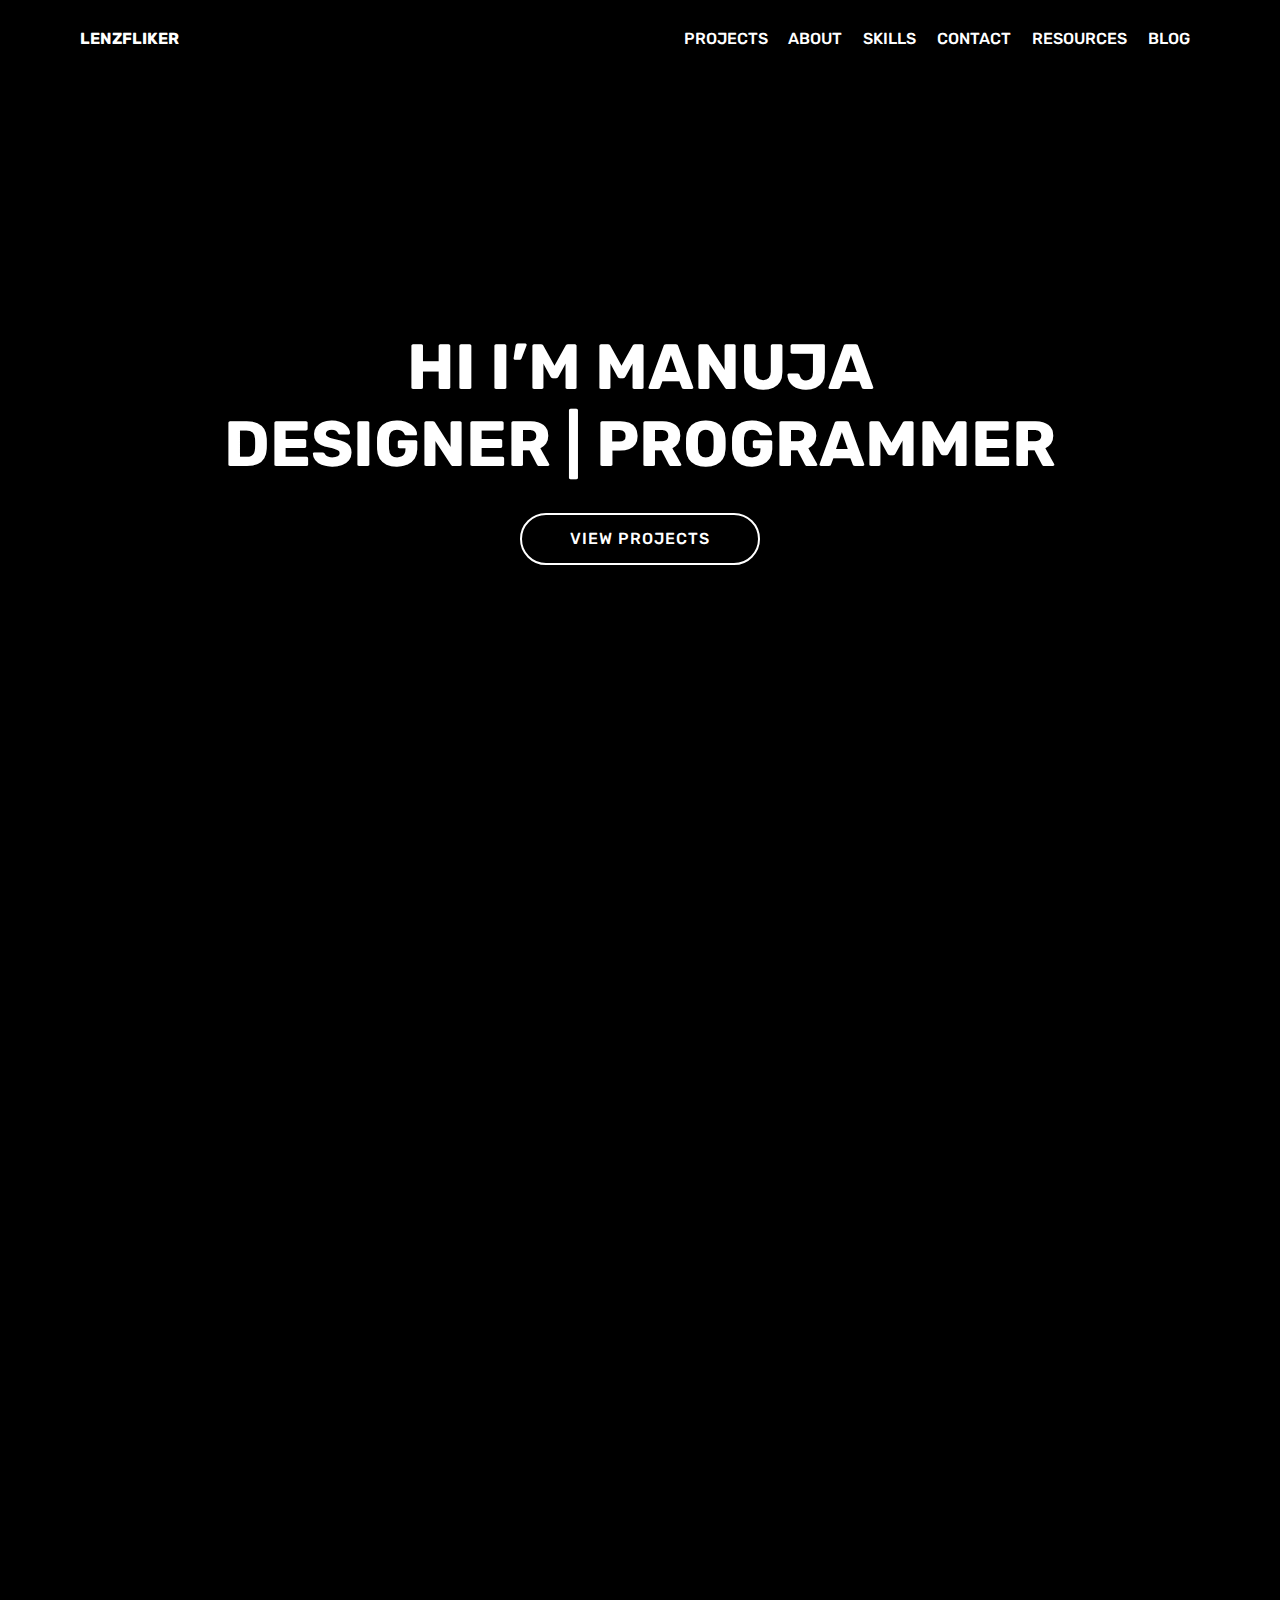
==== commit 92f47827: "create github pages" ====
--- a/index.html
+++ b/index.html
@@ -13,13 +13,12 @@
   <link rel="stylesheet" href="assets/font-awesome-brands/../css/fontawesome.min.css">
   <link rel="stylesheet" href="assets/font-awesome-brands/css/brands.min.css">
   <link rel="stylesheet" href="assets/web/assets/mobirise-icons/mobirise-icons.css">
-  <link rel="stylesheet" href="assets/web/assets/mobirise-icons2/mobirise2.css">
   <link rel="stylesheet" href="assets/tether/tether.min.css">
   <link rel="stylesheet" href="assets/bootstrap/css/bootstrap.min.css">
   <link rel="stylesheet" href="assets/bootstrap/css/bootstrap-grid.min.css">
   <link rel="stylesheet" href="assets/bootstrap/css/bootstrap-reboot.min.css">
+  <link rel="stylesheet" href="assets/dropdown/css/style.css">
   <link rel="stylesheet" href="assets/animatecss/animate.min.css">
-  <link rel="stylesheet" href="assets/dropdown/css/style.css">
   <link rel="stylesheet" href="assets/theme/css/style.css">
   <link rel="stylesheet" href="assets/mobirise/css/mbr-additional.css" type="text/css">
   
@@ -52,7 +51,7 @@
 <!-- /Google Analytics -->
 
 
-  <link rel="stylesheet" href="style.less" class="cid-rhVDGALJ6b" id="menu1-19" data-rv-view="139"><section class="menu cid-rhVDGALJ6b" once="menu" id="menu1-19">
+  <link rel="stylesheet" href="style.less" class="cid-rhVDGALJ6b" id="menu1-19" data-rv-view="608"><section class="menu cid-rhVDGALJ6b" once="menu" id="menu1-19">
 
     
 
@@ -207,7 +206,7 @@
             <div class="media-container-column col-lg-8" data-form-type="formoid">
                     <div data-form-alert="" hidden="">I'll get back to you as soon as possible</div>
             
-                    <form class="mbr-form" action="https://mobirise.com/" method="post" data-form-title="Mobirise Form"><input type="hidden" name="email" data-form-email="true" value="HHmcbDDkck99bldcMvpB7vPonTXLyQ3AhKM7BI1K9o4MubI5HAA5nbfI/lnpdtth67nMZ1L/M1ddM9uuxl6EN82LrKKxuCvsncfau0Wc3aNwCXSeaERh0vNjS+d9TNbC">
+                    <form class="mbr-form" action="https://mobirise.com/" method="post" data-form-title="Mobirise Form"><input type="hidden" name="email" data-form-email="true" value="OXiFD/xF8my/SIDcbVsICLST79dBv9oy1TPvtbGhd1oXI6xzCK0fLxdH4bB4MDeP1BpbyROnqn6a187A5LtNMrVZXO4j2OyMI8kN6ckWAfoT8YTQro6n5P+u6C1+D73u">
                         <div class="row row-sm-offset">
                             <div class="col-md-4 multi-horizontal" data-for="name">
                                 <div class="form-group">
@@ -247,11 +246,46 @@
                 
                 
                 
-                <div class="mbr-section-btn"><a class="btn btn-md btn-white-outline display-4" href="resources.html"><span class="mobi-mbri mobi-mbri-download-2 mbr-iconfont mbr-iconfont-btn"></span><font face="Moririse2"><br></font>DOWNLOAD FREEBIES</a></div>
-            </div>
-        </div>
-    </div>
-
+                <div class="mbr-section-btn"><a class="btn btn-md btn-white-outline display-4" href="resources.html"><font face="Moririse2"><br></font>DOWNLOAD FREEBIES</a></div>
+            </div>
+        </div>
+    </div>
+
+</section>
+
+<section class="cid-rwK8nptDge" id="social-buttons2-1y">
+
+    
+
+    
+
+    <div class="container">
+        <div class="media-container-row">
+            <div class="col-md-8 align-center">
+                
+                <div class="social-list pl-0 mb-0">
+                    <a href="https://twitter.com/lenzfliker" target="_blank">
+                        <span class="px-2 mbr-iconfont mbr-iconfont-social fa-twitter fab"></span>
+                    </a>
+                    <a href="https://linkedin.com/in/lenzfliker/" target="_blank">
+                        <span class="px-2 mbr-iconfont mbr-iconfont-social fa-linkedin-in fab"></span>
+                    </a>
+                    <a href="https://instagram.com/lenzfliker" target="_blank">
+                        <span class="px-2 mbr-iconfont mbr-iconfont-social fa-instagram fab"></span>
+                    </a>
+                    <a href="https://www.youtube.com/lenzfliker" target="_blank">
+                        <span class="px-2 mbr-iconfont mbr-iconfont-social fa-youtube fab"></span>
+                    </a>
+                    <a href="https://m.me/lenzfliker" target="_blank">
+                        <span class="px-2 mbr-iconfont mbr-iconfont-social fa-facebook-messenger fab"></span>
+                    </a>
+                    <a href="https://github.com/LENZFLIKER" target="_blank">
+                        <span class="px-2 mbr-iconfont mbr-iconfont-social fa-github fab"></span>
+                    </a>
+                </div>
+            </div>
+        </div>
+    </div>
 </section>
 
 <section once="" class="cid-rh5cj7y0Zn mbr-reveal" id="footer7-g">
@@ -263,40 +297,7 @@
     <div class="container">
         <div class="media-container-row align-center mbr-white">
             
-            <div class="row social-row">
-                <div class="social-list align-right pb-2">
-                    
-                    
-                    
-                    
-                    
-                    
-                <div class="soc-item">
-                        <a href="https://linkedin.com/in/lenzfliker/" target="_blank">
-                            <span class="mbr-iconfont mbr-iconfont-social fa-linkedin-in fab" style="color: rgb(255, 255, 255); fill: rgb(255, 255, 255);"></span>
-                        </a>
-                    </div><div class="soc-item">
-                        <a href="https://twitter.com/lenzfliker" target="_blank">
-                            <span class="mbr-iconfont mbr-iconfont-social fa-twitter fab" style="color: rgb(255, 255, 255); fill: rgb(255, 255, 255);"></span>
-                        </a>
-                    </div><div class="soc-item">
-                        <a href="https://instagram.com/lenzfliker" target="_blank">
-                            <span class="mbr-iconfont mbr-iconfont-social fa-instagram fab" style="color: rgb(255, 255, 255); fill: rgb(255, 255, 255);"></span>
-                        </a>
-                    </div><div class="soc-item">
-                        <a href="https://www.youtube.com/lenzfliker" target="_blank">
-                            <span class="mbr-iconfont mbr-iconfont-social fa-youtube fab" style="color: rgb(255, 255, 255); fill: rgb(255, 255, 255);"></span>
-                        </a>
-                    </div><div class="soc-item">
-                        <a href="https://m.me/lenzfliker" target="_blank">
-                            <span class="mbr-iconfont mbr-iconfont-social fa-facebook-messenger fab" style="color: rgb(255, 255, 255); fill: rgb(255, 255, 255);"></span>
-                        </a>
-                    </div><div class="soc-item">
-                        <a href="https://github.com/LENZFLIKER" target="_blank">
-                            <span class="mbr-iconfont mbr-iconfont-social fa-github fab" style="color: rgb(255, 255, 255); fill: rgb(255, 255, 255);"></span>
-                        </a>
-                    </div></div>
-            </div>
+            
             <div class="row row-copirayt">
                 <p class="mbr-text mb-0 mbr-fonts-style mbr-white align-center display-4"><a href="https://lenzfliker.github.io/pleaseclap/" target="_blank">
                     ©2019</a></p>
@@ -310,11 +311,12 @@
   <script src="assets/popper/popper.min.js"></script>
   <script src="assets/tether/tether.min.js"></script>
   <script src="assets/bootstrap/js/bootstrap.min.js"></script>
+  <script src="assets/dropdown/js/nav-dropdown.js"></script>
+  <script src="assets/dropdown/js/navbar-dropdown.js"></script>
   <script src="assets/touchswipe/jquery.touch-swipe.min.js"></script>
   <script src="assets/viewportchecker/jquery.viewportchecker.js"></script>
+  <script src="assets/sociallikes/social-likes.js"></script>
   <script src="assets/smoothscroll/smooth-scroll.js"></script>
-  <script src="assets/dropdown/js/nav-dropdown.js"></script>
-  <script src="assets/dropdown/js/navbar-dropdown.js"></script>
   <script src="assets/theme/js/script.js"></script>
   <script src="assets/formoid/formoid.min.js"></script>
   
--- a/assets/mobirise/css/mbr-additional.css
+++ b/assets/mobirise/css/mbr-additional.css
@@ -1940,6 +1940,18 @@
 .cid-rwJnMvspZm P {
   color: #767676;
 }
+.cid-rwK8nptDge {
+  padding-top: 0px;
+  padding-bottom: 0px;
+  background: linear-gradient(0deg, #000000, #000000);
+}
+.cid-rwK8nptDge .mbr-iconfont-social {
+  font-size: 32px;
+  color: #ffffff;
+}
+.cid-rwK8nptDge .social-list a:focus {
+  text-decoration: none;
+}
 .cid-rh5cj7y0Zn {
   padding-top: 30px;
   padding-bottom: 30px;
@@ -2421,50 +2433,76 @@
 .cid-rhVDGALJ6b .dropdown-item:hover {
   color: #c1c1c1 !important;
 }
-.cid-rwK50Zsx3G {
+.cid-rwK876RoHK {
   padding-top: 90px;
   padding-bottom: 90px;
-  background-color: #000000;
-}
-.cid-rwK50Zsx3G h4 {
-  font-weight: 500;
-  margin-bottom: 0;
-  text-align: left;
-  padding-top: 2rem;
-}
-.cid-rwK50Zsx3G p {
-  margin-bottom: 0;
-  text-align: left;
-  padding-top: 1.5rem;
-}
-.cid-rwK50Zsx3G .mbr-section-btn {
-  padding-top: 2.5rem;
-}
-.cid-rwK50Zsx3G .mbr-section-btn a {
-  margin: 0;
-}
-.cid-rwK50Zsx3G .mbr-text {
+  background-color: #ffffff;
+}
+.cid-rwK876RoHK .mbr-section-subtitle {
   color: #767676;
-}
-.cid-rwK50Zsx3G .card-wrapper {
-  height: 100%;
-  background: #ffffff;
-}
-.cid-rwK50Zsx3G .card-wrapper .card-box {
-  padding: 0 2rem 2rem;
+  text-align: center;
+  font-weight: 300;
+}
+.cid-rwK876RoHK .step {
+  width: 64px;
+  height: 64px;
+  font-size: 32px;
+  border-radius: 50%;
+  border: 2px solid #efefef;
 }
 @media (max-width: 767px) {
-  .cid-rwK50Zsx3G .card:not(.last-child) {
+  .cid-rwK876RoHK .step {
+    width: 48px;
+    height: 48px;
+    font-size: 24px;
+  }
+}
+.cid-rwK876RoHK .separline {
+  position: relative;
+}
+.cid-rwK876RoHK .separline:after {
+  top: 68px;
+  left: 30px;
+  position: absolute;
+  content: "";
+  width: 2px;
+  height: calc(100% - (32px + 4px) * 2);
+  background-color: #efefef;
+}
+@media (max-width: 767px) {
+  .cid-rwK876RoHK .separline:after {
+    top: 52px;
+    left: 22px;
+    height: calc(100% - 56px);
+  }
+}
+.cid-rwK876RoHK .media-block {
+  flex-shrink: 0;
+  -webkit-flex-shrink: 0;
+}
+@media (min-width: 992px) {
+  .cid-rwK876RoHK .media-block {
+    padding-right: 2rem;
+  }
+}
+@media (max-width: 991px) {
+  .cid-rwK876RoHK .media-block {
+    flex-basis: 100%;
+    -webkit-flex-basis: 100%;
     padding-bottom: 2rem;
   }
 }
-.cid-rwK50Zsx3G H2 {
-  text-align: center;
+.cid-rwK8EINdI1 {
+  padding-top: 0px;
+  padding-bottom: 0px;
+  background: linear-gradient(0deg, #000000, #000000);
+}
+.cid-rwK8EINdI1 .mbr-iconfont-social {
+  font-size: 32px;
   color: #ffffff;
 }
-.cid-rwK50Zsx3G .card-title {
-  color: #000000;
-  text-align: center;
+.cid-rwK8EINdI1 .social-list a:focus {
+  text-decoration: none;
 }
 .cid-rh5cj7y0Zn {
   padding-top: 30px;
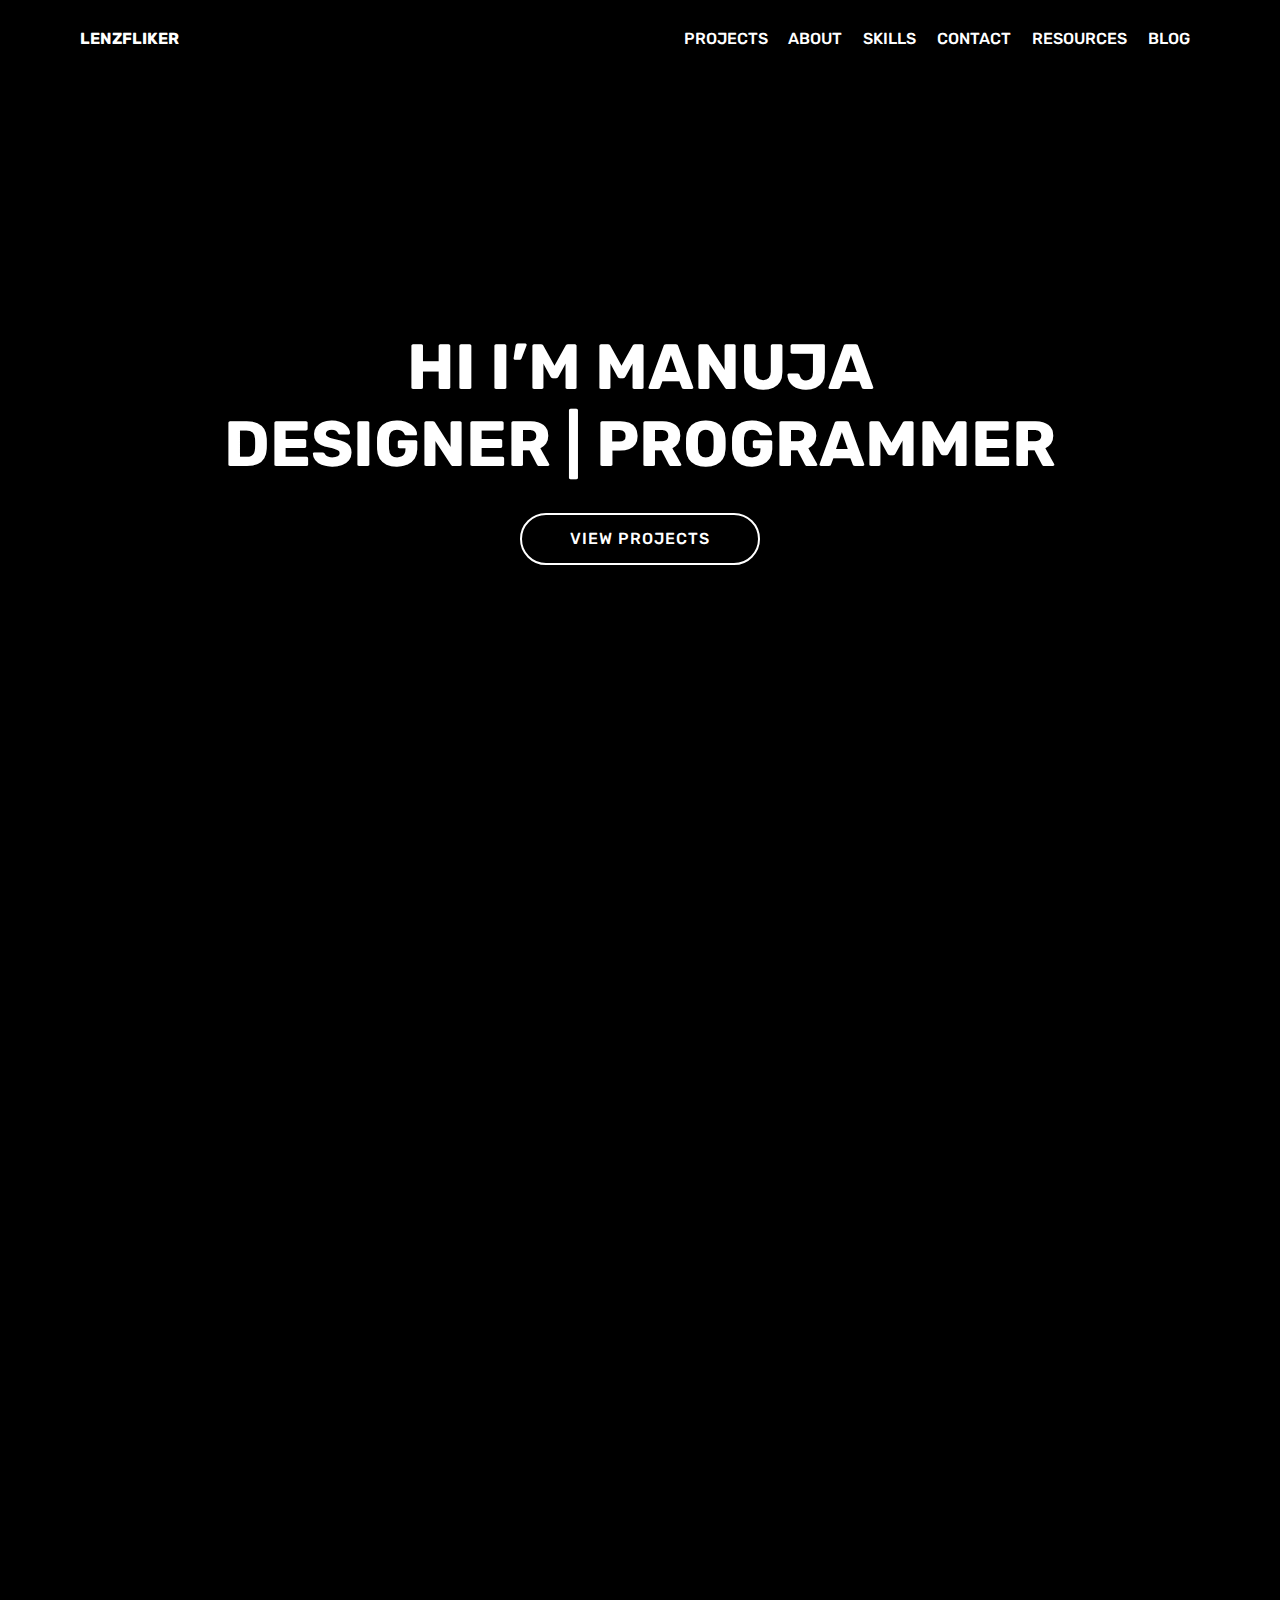
==== commit 6432ddb9: "create github pages" ====
--- a/index.html
+++ b/index.html
@@ -51,7 +51,7 @@
 <!-- /Google Analytics -->
 
 
-  <link rel="stylesheet" href="style.less" class="cid-rhVDGALJ6b" id="menu1-19" data-rv-view="608"><section class="menu cid-rhVDGALJ6b" once="menu" id="menu1-19">
+  <link rel="stylesheet" href="style.less" class="cid-rhVDGALJ6b" id="menu1-19" data-rv-view="677"><section class="menu cid-rhVDGALJ6b" once="menu" id="menu1-19">
 
     
 
@@ -81,7 +81,7 @@
                         
                         SKILLS</a></li><li class="nav-item"><a class="nav-link link text-primary display-4" href="index.html#form1-h">
                         
-                        CONTACT</a></li><li class="nav-item"><a class="nav-link link text-primary display-4" href="resources.html">RESOURCES</a></li><li class="nav-item"><a class="nav-link link text-primary display-4" href="https://kutt.it/lenzfliker-blog" target="_blank">
+                        CONTACT</a></li><li class="nav-item"><a class="nav-link link text-primary display-4" href="https://kutt.it/kwgt" target="_blank">RESOURCES</a></li><li class="nav-item"><a class="nav-link link text-primary display-4" href="https://kutt.it/lenzfliker-blog" target="_blank">
                         
                         BLOG</a></li></ul>
             
@@ -206,7 +206,7 @@
             <div class="media-container-column col-lg-8" data-form-type="formoid">
                     <div data-form-alert="" hidden="">I'll get back to you as soon as possible</div>
             
-                    <form class="mbr-form" action="https://mobirise.com/" method="post" data-form-title="Mobirise Form"><input type="hidden" name="email" data-form-email="true" value="OXiFD/xF8my/SIDcbVsICLST79dBv9oy1TPvtbGhd1oXI6xzCK0fLxdH4bB4MDeP1BpbyROnqn6a187A5LtNMrVZXO4j2OyMI8kN6ckWAfoT8YTQro6n5P+u6C1+D73u">
+                    <form class="mbr-form" action="https://mobirise.com/" method="post" data-form-title="Mobirise Form"><input type="hidden" name="email" data-form-email="true" value="DXX6BcDM9LGRZw9esELmEmIDm9ABajFCJEI+lPY0nTQvNa3bBZggFZLNHHSquxONKZL3DlxjIGIyMMZFT1e1u2QpDaHlu8vK/0WUXpDF1SD/ixfvE+6A+JX8PTKL9FRq">
                         <div class="row row-sm-offset">
                             <div class="col-md-4 multi-horizontal" data-for="name">
                                 <div class="form-group">
@@ -234,26 +234,7 @@
     </div>
 </section>
 
-<section class="header1 cid-rwJnMvspZm" id="header16-1b">
-
-    
-
-    
-
-    <div class="container">
-        <div class="row justify-content-md-center">
-            <div class="col-md-10 align-center">
-                
-                
-                
-                <div class="mbr-section-btn"><a class="btn btn-md btn-white-outline display-4" href="resources.html"><font face="Moririse2"><br></font>DOWNLOAD FREEBIES</a></div>
-            </div>
-        </div>
-    </div>
-
-</section>
-
-<section class="cid-rwK8nptDge" id="social-buttons2-1y">
+<section class="cid-rwK9kvymad" id="social-buttons2-20">
 
     
 
--- a/assets/mobirise/css/mbr-additional.css
+++ b/assets/mobirise/css/mbr-additional.css
@@ -1932,28 +1932,20 @@
 .cid-rh5eJ4wOCL H2 {
   color: #ffffff;
 }
-.cid-rwJnMvspZm {
-  padding-top: 135px;
-  padding-bottom: 135px;
-  background-color: #000000;
-}
-.cid-rwJnMvspZm P {
-  color: #767676;
-}
-.cid-rwK8nptDge {
-  padding-top: 0px;
-  padding-bottom: 0px;
+.cid-rwK9kvymad {
+  padding-top: 30px;
+  padding-bottom: 30px;
   background: linear-gradient(0deg, #000000, #000000);
 }
-.cid-rwK8nptDge .mbr-iconfont-social {
+.cid-rwK9kvymad .mbr-iconfont-social {
   font-size: 32px;
   color: #ffffff;
 }
-.cid-rwK8nptDge .social-list a:focus {
+.cid-rwK9kvymad .social-list a:focus {
   text-decoration: none;
 }
 .cid-rh5cj7y0Zn {
-  padding-top: 30px;
+  padding-top: 15px;
   padding-bottom: 30px;
   background-color: #000000;
 }
@@ -2033,555 +2025,3 @@
 .cid-rh5cj7y0Zn .media-container-row .mbr-text {
   color: #ffffff;
 }
-.cid-rhVDGALJ6b .navbar {
-  padding: .5rem 0;
-  background: #000000;
-  transition: none;
-  min-height: 77px;
-}
-.cid-rhVDGALJ6b .navbar-dropdown.bg-color.transparent.opened {
-  background: #000000;
-}
-.cid-rhVDGALJ6b a {
-  font-style: normal;
-}
-.cid-rhVDGALJ6b .nav-item span {
-  padding-right: 0.4em;
-  line-height: 0.5em;
-  vertical-align: text-bottom;
-  position: relative;
-  text-decoration: none;
-}
-.cid-rhVDGALJ6b .nav-item a {
-  display: -webkit-flex;
-  align-items: center;
-  justify-content: center;
-  padding: 0.7rem 0 !important;
-  margin: 0rem .65rem !important;
-  -webkit-align-items: center;
-  -webkit-justify-content: center;
-}
-.cid-rhVDGALJ6b .nav-item:focus,
-.cid-rhVDGALJ6b .nav-link:focus {
-  outline: none;
-}
-.cid-rhVDGALJ6b .btn {
-  padding: 0.4rem 1.5rem;
-  display: -webkit-inline-flex;
-  align-items: center;
-  -webkit-align-items: center;
-}
-.cid-rhVDGALJ6b .btn .mbr-iconfont {
-  font-size: 1.6rem;
-}
-.cid-rhVDGALJ6b .menu-logo {
-  margin-right: auto;
-}
-.cid-rhVDGALJ6b .menu-logo .navbar-brand {
-  display: flex;
-  margin-left: 5rem;
-  padding: 0;
-  transition: padding .2s;
-  min-height: 3.8rem;
-  -webkit-align-items: center;
-  align-items: center;
-}
-.cid-rhVDGALJ6b .menu-logo .navbar-brand .navbar-caption-wrap {
-  display: flex;
-  -webkit-align-items: center;
-  align-items: center;
-  word-break: break-word;
-  min-width: 7rem;
-  margin: .3rem 0;
-}
-.cid-rhVDGALJ6b .menu-logo .navbar-brand .navbar-caption-wrap .navbar-caption {
-  line-height: 1.2rem !important;
-  padding-right: 2rem;
-}
-.cid-rhVDGALJ6b .menu-logo .navbar-brand .navbar-logo {
-  font-size: 4rem;
-  transition: font-size 0.25s;
-}
-.cid-rhVDGALJ6b .menu-logo .navbar-brand .navbar-logo img {
-  display: flex;
-}
-.cid-rhVDGALJ6b .menu-logo .navbar-brand .navbar-logo .mbr-iconfont {
-  transition: font-size 0.25s;
-}
-.cid-rhVDGALJ6b .menu-logo .navbar-brand .navbar-logo a {
-  display: inline-flex;
-}
-.cid-rhVDGALJ6b .navbar-toggleable-sm .navbar-collapse {
-  justify-content: flex-end;
-  -webkit-justify-content: flex-end;
-  padding-right: 5rem;
-  width: auto;
-}
-.cid-rhVDGALJ6b .navbar-toggleable-sm .navbar-collapse .navbar-nav {
-  flex-wrap: wrap;
-  -webkit-flex-wrap: wrap;
-  padding-left: 0;
-}
-.cid-rhVDGALJ6b .navbar-toggleable-sm .navbar-collapse .navbar-nav .nav-item {
-  -webkit-align-self: center;
-  align-self: center;
-}
-.cid-rhVDGALJ6b .navbar-toggleable-sm .navbar-collapse .navbar-buttons {
-  padding-left: 0;
-  padding-bottom: 0;
-}
-.cid-rhVDGALJ6b .dropdown .dropdown-menu {
-  background: #000000;
-  display: none;
-  position: absolute;
-  min-width: 5rem;
-  padding-top: 1.4rem;
-  padding-bottom: 1.4rem;
-  text-align: left;
-}
-.cid-rhVDGALJ6b .dropdown .dropdown-menu .dropdown-item {
-  width: auto;
-  padding: 0.235em 1.5385em 0.235em 1.5385em !important;
-}
-.cid-rhVDGALJ6b .dropdown .dropdown-menu .dropdown-item::after {
-  right: 0.5rem;
-}
-.cid-rhVDGALJ6b .dropdown .dropdown-menu .dropdown-submenu {
-  margin: 0;
-}
-.cid-rhVDGALJ6b .dropdown.open > .dropdown-menu {
-  display: block;
-}
-.cid-rhVDGALJ6b .navbar-toggleable-sm.opened:after {
-  position: absolute;
-  width: 100vw;
-  height: 100vh;
-  content: '';
-  background-color: rgba(0, 0, 0, 0.1);
-  left: 0;
-  bottom: 0;
-  transform: translateY(100%);
-  -webkit-transform: translateY(100%);
-  z-index: 1000;
-}
-.cid-rhVDGALJ6b .navbar.navbar-short {
-  min-height: 60px;
-  transition: all .2s;
-}
-.cid-rhVDGALJ6b .navbar.navbar-short .navbar-toggler-right {
-  top: 20px;
-}
-.cid-rhVDGALJ6b .navbar.navbar-short .navbar-logo a {
-  font-size: 2.5rem !important;
-  line-height: 2.5rem;
-  transition: font-size 0.25s;
-}
-.cid-rhVDGALJ6b .navbar.navbar-short .navbar-logo a .mbr-iconfont {
-  font-size: 2.5rem !important;
-}
-.cid-rhVDGALJ6b .navbar.navbar-short .navbar-logo a img {
-  height: 3rem !important;
-}
-.cid-rhVDGALJ6b .navbar.navbar-short .navbar-brand {
-  min-height: 3rem;
-}
-.cid-rhVDGALJ6b button.navbar-toggler {
-  width: 31px;
-  height: 18px;
-  cursor: pointer;
-  transition: all .2s;
-  top: 1.5rem;
-  right: 1rem;
-}
-.cid-rhVDGALJ6b button.navbar-toggler:focus {
-  outline: none;
-}
-.cid-rhVDGALJ6b button.navbar-toggler .hamburger span {
-  position: absolute;
-  right: 0;
-  width: 30px;
-  height: 2px;
-  border-right: 5px;
-  background-color: #ffffff;
-}
-.cid-rhVDGALJ6b button.navbar-toggler .hamburger span:nth-child(1) {
-  top: 0;
-  transition: all .2s;
-}
-.cid-rhVDGALJ6b button.navbar-toggler .hamburger span:nth-child(2) {
-  top: 8px;
-  transition: all .15s;
-}
-.cid-rhVDGALJ6b button.navbar-toggler .hamburger span:nth-child(3) {
-  top: 8px;
-  transition: all .15s;
-}
-.cid-rhVDGALJ6b button.navbar-toggler .hamburger span:nth-child(4) {
-  top: 16px;
-  transition: all .2s;
-}
-.cid-rhVDGALJ6b nav.opened .hamburger span:nth-child(1) {
-  top: 8px;
-  width: 0;
-  opacity: 0;
-  right: 50%;
-  transition: all .2s;
-}
-.cid-rhVDGALJ6b nav.opened .hamburger span:nth-child(2) {
-  -webkit-transform: rotate(45deg);
-  transform: rotate(45deg);
-  transition: all .25s;
-}
-.cid-rhVDGALJ6b nav.opened .hamburger span:nth-child(3) {
-  -webkit-transform: rotate(-45deg);
-  transform: rotate(-45deg);
-  transition: all .25s;
-}
-.cid-rhVDGALJ6b nav.opened .hamburger span:nth-child(4) {
-  top: 8px;
-  width: 0;
-  opacity: 0;
-  right: 50%;
-  transition: all .2s;
-}
-.cid-rhVDGALJ6b .collapsed.navbar-expand {
-  flex-direction: column;
-  -webkit-flex-direction: column;
-}
-.cid-rhVDGALJ6b .collapsed .btn {
-  display: -webkit-flex;
-}
-.cid-rhVDGALJ6b .collapsed .navbar-collapse {
-  display: none !important;
-  padding-right: 0 !important;
-}
-.cid-rhVDGALJ6b .collapsed .navbar-collapse.collapsing,
-.cid-rhVDGALJ6b .collapsed .navbar-collapse.show {
-  display: block !important;
-}
-.cid-rhVDGALJ6b .collapsed .navbar-collapse.collapsing .navbar-nav,
-.cid-rhVDGALJ6b .collapsed .navbar-collapse.show .navbar-nav {
-  display: block;
-  text-align: center;
-}
-.cid-rhVDGALJ6b .collapsed .navbar-collapse.collapsing .navbar-nav .nav-item,
-.cid-rhVDGALJ6b .collapsed .navbar-collapse.show .navbar-nav .nav-item {
-  clear: both;
-}
-.cid-rhVDGALJ6b .collapsed .navbar-collapse.collapsing .navbar-nav .nav-item:last-child,
-.cid-rhVDGALJ6b .collapsed .navbar-collapse.show .navbar-nav .nav-item:last-child {
-  margin-bottom: 1rem;
-}
-.cid-rhVDGALJ6b .collapsed .navbar-collapse.collapsing .navbar-buttons,
-.cid-rhVDGALJ6b .collapsed .navbar-collapse.show .navbar-buttons {
-  text-align: center;
-}
-.cid-rhVDGALJ6b .collapsed .navbar-collapse.collapsing .navbar-buttons:last-child,
-.cid-rhVDGALJ6b .collapsed .navbar-collapse.show .navbar-buttons:last-child {
-  margin-bottom: 1rem;
-}
-.cid-rhVDGALJ6b .collapsed button.navbar-toggler {
-  display: block;
-}
-.cid-rhVDGALJ6b .collapsed .navbar-brand {
-  margin-left: 1rem !important;
-}
-.cid-rhVDGALJ6b .collapsed .navbar-toggleable-sm {
-  flex-direction: column;
-  -webkit-flex-direction: column;
-}
-.cid-rhVDGALJ6b .collapsed .dropdown .dropdown-menu {
-  width: 100%;
-  text-align: center;
-  position: relative;
-  opacity: 0;
-  display: block;
-  height: 0;
-  visibility: hidden;
-  padding: 0;
-  transition-duration: .5s;
-  transition-property: opacity,padding,height;
-}
-.cid-rhVDGALJ6b .collapsed .dropdown.open > .dropdown-menu {
-  position: relative;
-  opacity: 1;
-  height: auto;
-  padding: 1.4rem 0;
-  visibility: visible;
-}
-.cid-rhVDGALJ6b .collapsed .dropdown .dropdown-submenu {
-  left: 0;
-  text-align: center;
-  width: 100%;
-}
-.cid-rhVDGALJ6b .collapsed .dropdown .dropdown-toggle[data-toggle="dropdown-submenu"]::after {
-  margin-top: 0;
-  position: inherit;
-  right: 0;
-  top: 50%;
-  display: inline-block;
-  width: 0;
-  height: 0;
-  margin-left: .3em;
-  vertical-align: middle;
-  content: "";
-  border-top: .30em solid;
-  border-right: .30em solid transparent;
-  border-left: .30em solid transparent;
-}
-@media (max-width: 991px) {
-  .cid-rhVDGALJ6b .navbar-expand {
-    flex-direction: column;
-    -webkit-flex-direction: column;
-  }
-  .cid-rhVDGALJ6b img {
-    height: 3.8rem !important;
-  }
-  .cid-rhVDGALJ6b .btn {
-    display: -webkit-flex;
-  }
-  .cid-rhVDGALJ6b button.navbar-toggler {
-    display: block;
-  }
-  .cid-rhVDGALJ6b .navbar-brand {
-    margin-left: 1rem !important;
-  }
-  .cid-rhVDGALJ6b .navbar-toggleable-sm {
-    flex-direction: column;
-    -webkit-flex-direction: column;
-  }
-  .cid-rhVDGALJ6b .navbar-collapse {
-    display: none !important;
-    padding-right: 0 !important;
-  }
-  .cid-rhVDGALJ6b .navbar-collapse.collapsing,
-  .cid-rhVDGALJ6b .navbar-collapse.show {
-    display: block !important;
-  }
-  .cid-rhVDGALJ6b .navbar-collapse.collapsing .navbar-nav,
-  .cid-rhVDGALJ6b .navbar-collapse.show .navbar-nav {
-    display: block;
-    text-align: center;
-  }
-  .cid-rhVDGALJ6b .navbar-collapse.collapsing .navbar-nav .nav-item,
-  .cid-rhVDGALJ6b .navbar-collapse.show .navbar-nav .nav-item {
-    clear: both;
-  }
-  .cid-rhVDGALJ6b .navbar-collapse.collapsing .navbar-nav .nav-item:last-child,
-  .cid-rhVDGALJ6b .navbar-collapse.show .navbar-nav .nav-item:last-child {
-    margin-bottom: 1rem;
-  }
-  .cid-rhVDGALJ6b .navbar-collapse.collapsing .navbar-buttons,
-  .cid-rhVDGALJ6b .navbar-collapse.show .navbar-buttons {
-    text-align: center;
-  }
-  .cid-rhVDGALJ6b .navbar-collapse.collapsing .navbar-buttons:last-child,
-  .cid-rhVDGALJ6b .navbar-collapse.show .navbar-buttons:last-child {
-    margin-bottom: 1rem;
-  }
-  .cid-rhVDGALJ6b .dropdown .dropdown-menu {
-    width: 100%;
-    text-align: center;
-    position: relative;
-    opacity: 0;
-    display: block;
-    height: 0;
-    visibility: hidden;
-    padding: 0;
-    transition-duration: .5s;
-    transition-property: opacity,padding,height;
-  }
-  .cid-rhVDGALJ6b .dropdown.open > .dropdown-menu {
-    position: relative;
-    opacity: 1;
-    height: auto;
-    padding: 1.4rem 0;
-    visibility: visible;
-  }
-  .cid-rhVDGALJ6b .dropdown .dropdown-submenu {
-    left: 0;
-    text-align: center;
-    width: 100%;
-  }
-  .cid-rhVDGALJ6b .dropdown .dropdown-toggle[data-toggle="dropdown-submenu"]::after {
-    margin-top: 0;
-    position: inherit;
-    right: 0;
-    top: 50%;
-    display: inline-block;
-    width: 0;
-    height: 0;
-    margin-left: .3em;
-    vertical-align: middle;
-    content: "";
-    border-top: .30em solid;
-    border-right: .30em solid transparent;
-    border-left: .30em solid transparent;
-  }
-}
-@media (min-width: 767px) {
-  .cid-rhVDGALJ6b .menu-logo {
-    flex-shrink: 0;
-    -webkit-flex-shrink: 0;
-  }
-}
-.cid-rhVDGALJ6b .navbar-collapse {
-  flex-basis: auto;
-  -webkit-flex-basis: auto;
-}
-.cid-rhVDGALJ6b .nav-link:hover,
-.cid-rhVDGALJ6b .dropdown-item:hover {
-  color: #c1c1c1 !important;
-}
-.cid-rwK876RoHK {
-  padding-top: 90px;
-  padding-bottom: 90px;
-  background-color: #ffffff;
-}
-.cid-rwK876RoHK .mbr-section-subtitle {
-  color: #767676;
-  text-align: center;
-  font-weight: 300;
-}
-.cid-rwK876RoHK .step {
-  width: 64px;
-  height: 64px;
-  font-size: 32px;
-  border-radius: 50%;
-  border: 2px solid #efefef;
-}
-@media (max-width: 767px) {
-  .cid-rwK876RoHK .step {
-    width: 48px;
-    height: 48px;
-    font-size: 24px;
-  }
-}
-.cid-rwK876RoHK .separline {
-  position: relative;
-}
-.cid-rwK876RoHK .separline:after {
-  top: 68px;
-  left: 30px;
-  position: absolute;
-  content: "";
-  width: 2px;
-  height: calc(100% - (32px + 4px) * 2);
-  background-color: #efefef;
-}
-@media (max-width: 767px) {
-  .cid-rwK876RoHK .separline:after {
-    top: 52px;
-    left: 22px;
-    height: calc(100% - 56px);
-  }
-}
-.cid-rwK876RoHK .media-block {
-  flex-shrink: 0;
-  -webkit-flex-shrink: 0;
-}
-@media (min-width: 992px) {
-  .cid-rwK876RoHK .media-block {
-    padding-right: 2rem;
-  }
-}
-@media (max-width: 991px) {
-  .cid-rwK876RoHK .media-block {
-    flex-basis: 100%;
-    -webkit-flex-basis: 100%;
-    padding-bottom: 2rem;
-  }
-}
-.cid-rwK8EINdI1 {
-  padding-top: 0px;
-  padding-bottom: 0px;
-  background: linear-gradient(0deg, #000000, #000000);
-}
-.cid-rwK8EINdI1 .mbr-iconfont-social {
-  font-size: 32px;
-  color: #ffffff;
-}
-.cid-rwK8EINdI1 .social-list a:focus {
-  text-decoration: none;
-}
-.cid-rh5cj7y0Zn {
-  padding-top: 30px;
-  padding-bottom: 30px;
-  background-color: #000000;
-}
-.cid-rh5cj7y0Zn .row-links {
-  width: 100%;
-  -webkit-justify-content: center;
-  justify-content: center;
-}
-.cid-rh5cj7y0Zn .social-row {
-  width: 100%;
-  -webkit-justify-content: center;
-  justify-content: center;
-}
-.cid-rh5cj7y0Zn .media-container-row {
-  -webkit-flex-direction: column;
-  flex-direction: column;
-  -webkit-justify-content: center;
-  justify-content: center;
-  -webkit-align-items: center;
-  align-items: center;
-}
-.cid-rh5cj7y0Zn .media-container-row .foot-menu {
-  list-style: none;
-  display: flex;
-  -webkit-justify-content: center;
-  justify-content: center;
-  -webkit-flex-wrap: wrap;
-  flex-wrap: wrap;
-  padding: 0;
-  margin-bottom: 0;
-}
-.cid-rh5cj7y0Zn .media-container-row .foot-menu li {
-  padding: 0 1rem 1rem 1rem;
-}
-.cid-rh5cj7y0Zn .media-container-row .foot-menu li p {
-  margin: 0;
-}
-.cid-rh5cj7y0Zn .media-container-row .social-list {
-  padding-left: 0;
-  margin-bottom: 0;
-  list-style: none;
-  display: flex;
-  -webkit-flex-wrap: wrap;
-  flex-wrap: wrap;
-  -webkit-justify-content: flex-end;
-  justify-content: flex-end;
-}
-.cid-rh5cj7y0Zn .media-container-row .social-list .mbr-iconfont-social {
-  font-size: 1.5rem;
-  color: #ffffff;
-}
-.cid-rh5cj7y0Zn .media-container-row .social-list .soc-item {
-  margin: 0 .5rem;
-}
-.cid-rh5cj7y0Zn .media-container-row .social-list a {
-  margin: 0;
-  opacity: .5;
-  -webkit-transition: .2s linear;
-  transition: .2s linear;
-}
-.cid-rh5cj7y0Zn .media-container-row .social-list a:hover {
-  opacity: 1;
-}
-@media (max-width: 767px) {
-  .cid-rh5cj7y0Zn .media-container-row .social-list {
-    -webkit-justify-content: center;
-    justify-content: center;
-  }
-}
-.cid-rh5cj7y0Zn .media-container-row .row-copirayt {
-  word-break: break-word;
-  width: 100%;
-}
-.cid-rh5cj7y0Zn .media-container-row .row-copirayt p {
-  width: 100%;
-}
-.cid-rh5cj7y0Zn .media-container-row .mbr-text {
-  color: #ffffff;
-}
